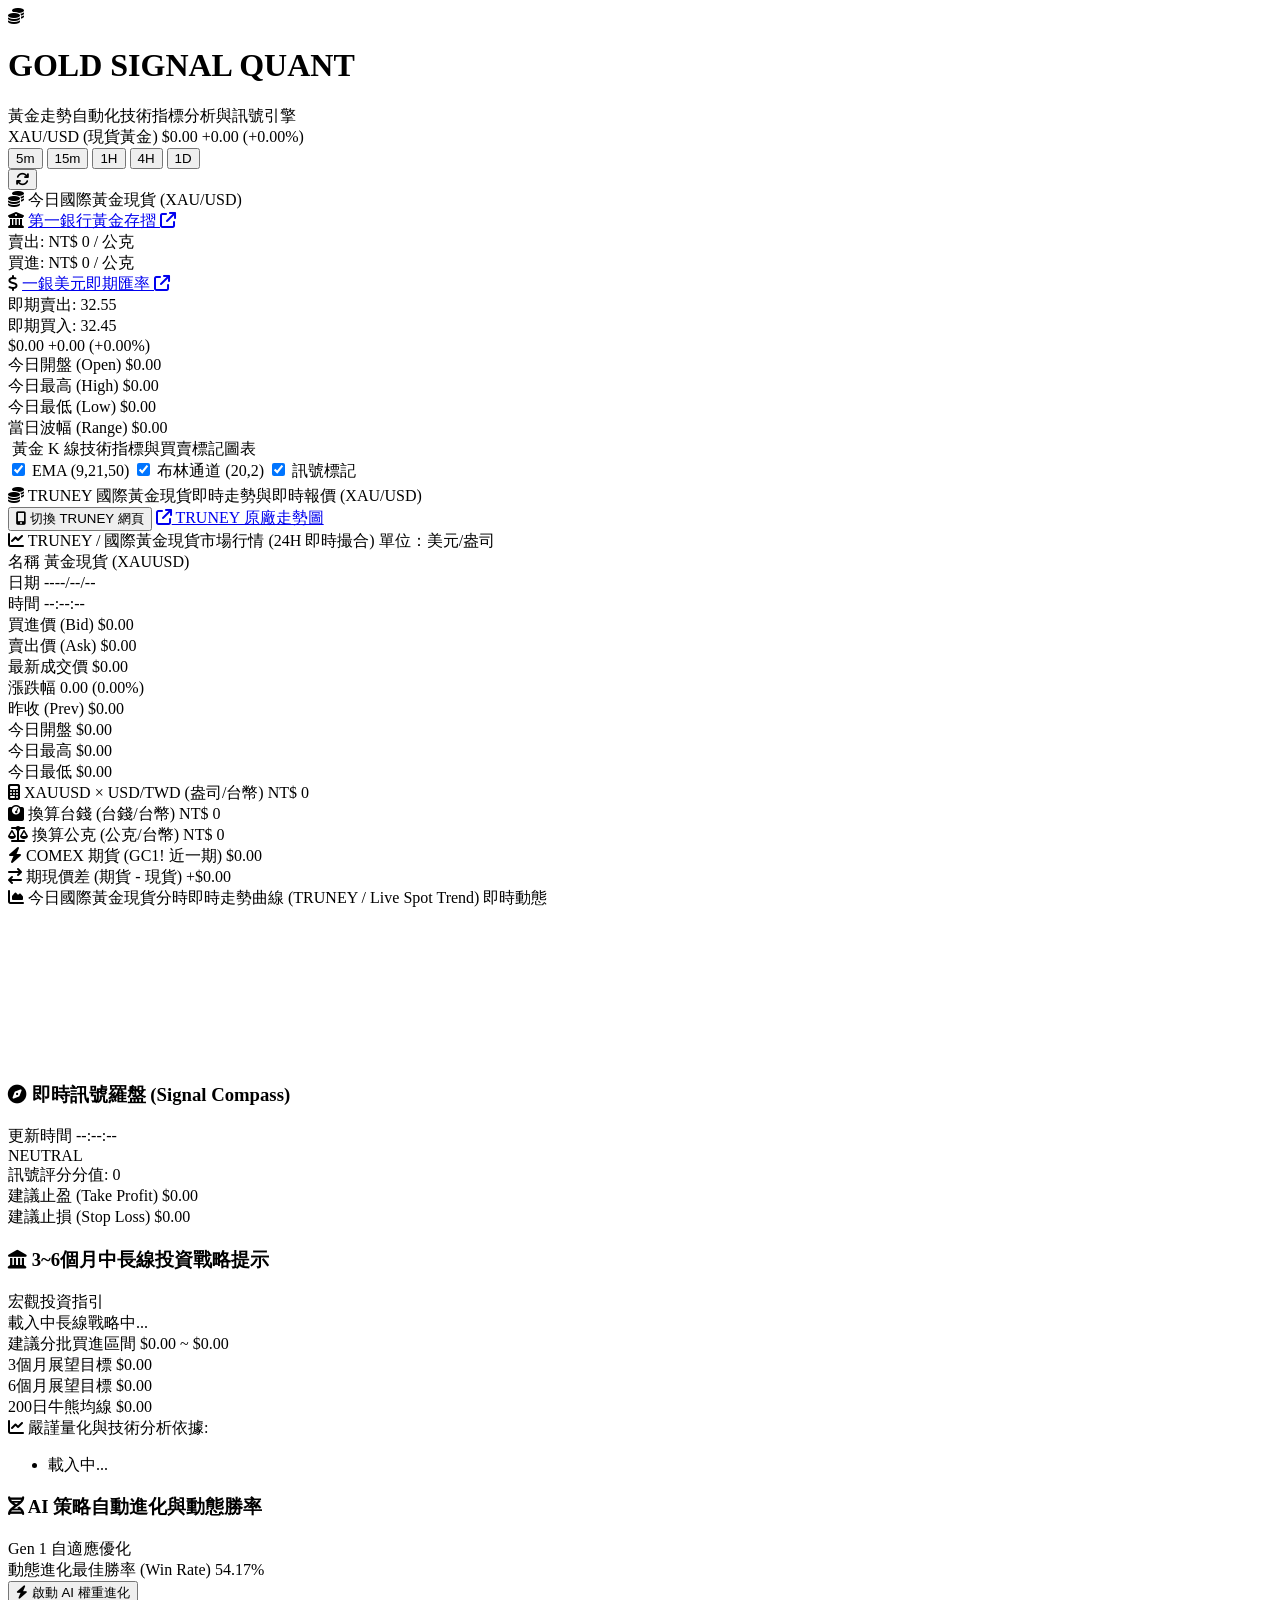
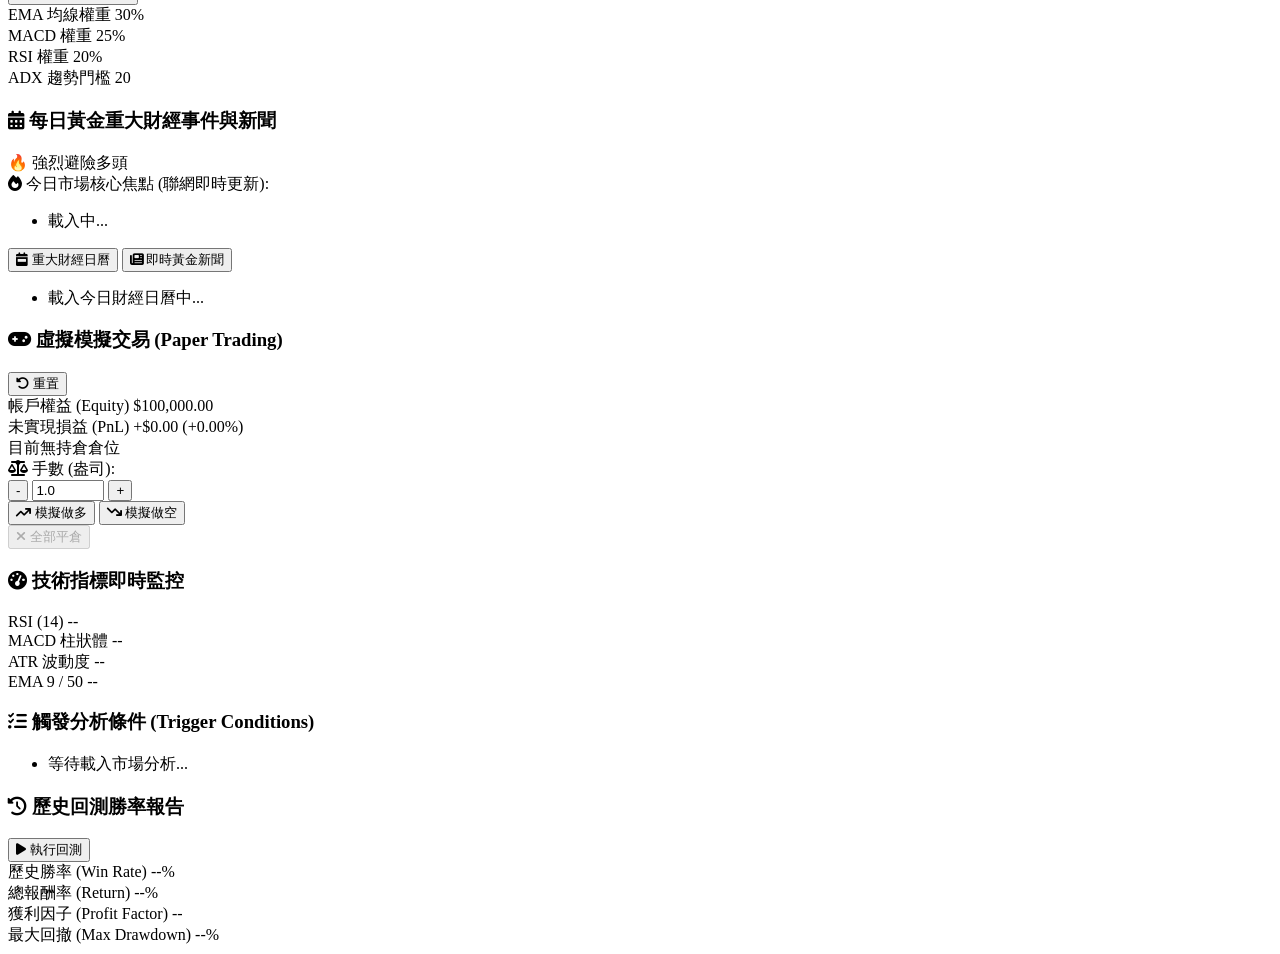
==== public/index.html @ 308b3c3d "fix: resolve event calendar and live gold news tab switching functionality" ====
<!DOCTYPE html>
<html lang="zh-TW">
<head>
    <meta charset="UTF-8">
    <meta name="viewport" content="width=device-width, initial-scale=1.0">
    <title>黃金自動化技術指標買賣訊號系統 | Gold Quantitative Trading Signal System</title>
    <link rel="icon" href="data:image/svg+xml,<svg xmlns=%22http://www.w3.org/2000/svg%22 viewBox=%220 0 100 100%22><text y=%22.9em%22 font-size=%2290%22>🪙</text></svg>">

    
    <!-- Google Fonts -->
    <link rel="preconnect" href="https://fonts.googleapis.com">
    <link rel="preconnect" href="https://fonts.gstatic.com" crossorigin>
    <link href="https://fonts.googleapis.com/css2?family=Inter:wght@300;400;500;600;700&family=Outfit:wght@400;600;700;800&display=swap" rel="stylesheet">
    
    <!-- FontAwesome Icons -->
    <link rel="stylesheet" href="https://cdnjs.cloudflare.com/ajax/libs/font-awesome/6.4.0/css/all.min.css">
    
    <!-- TradingView Lightweight Charts (Local) -->
    <script src="/static/js/lib/lightweight-charts.js"></script>


    <!-- PWA Mobile App Support -->
    <link rel="manifest" href="/manifest.json">
    <meta name="mobile-web-app-capable" content="yes">
    <meta name="apple-mobile-web-app-capable" content="yes">
    <meta name="apple-mobile-web-app-status-bar-style" content="black-translucent">
    <meta name="apple-mobile-web-app-title" content="黃金訊號">
    <link rel="apple-touch-icon" href="data:image/svg+xml,<svg xmlns=%22http://www.w3.org/2000/svg%22 viewBox=%220 0 100 100%22><text y=%22.9em%22 font-size=%2290%22>🪙</text></svg>">

    <!-- Custom CSS -->
    <link rel="stylesheet" href="/static/css/styles.css?v=8.1">

</head>
<body>
    <div class="app-container">
        <!-- Top Navigation Bar -->
        <header class="navbar">
            <div class="brand">
                <i class="fa-solid fa-coins gold-icon"></i>
                <div class="brand-text">
                    <h1>GOLD SIGNAL QUANT</h1>
                    <span class="subtext">黃金走勢自動化技術指標分析與訊號引擎</span>
                </div>
            </div>
            
            <div class="navbar-right">
                <div class="market-ticker">
                    <span class="ticker-label">XAU/USD (現貨黃金)</span>
                    <span id="tickerPrice" class="ticker-price">$0.00</span>
                    <span id="tickerChange" class="ticker-change neutral">+0.00 (+0.00%)</span>
                </div>
                
                <div class="timeframe-selector">
                    <button class="tf-btn" data-tf="5m">5m</button>
                    <button class="tf-btn" data-tf="15m">15m</button>
                    <button class="tf-btn active" data-tf="1h">1H</button>
                    <button class="tf-btn" data-tf="4h">4H</button>
                    <button class="tf-btn" data-tf="1d">1D</button>
                </div>

                <button id="refreshBtn" class="btn-refresh" title="手動更新數據">
                    <i class="fa-solid fa-arrows-rotate"></i>
                </button>
            </div>
        </header>

        <!-- Live Daily Gold Price Hero Banner -->
        <div class="today-gold-hero">
            <div class="hero-header-row">
                <div class="hero-price-label">
                    <i class="fa-solid fa-coins gold-icon"></i>
                    <span>今日國際黃金現貨 (XAU/USD)</span>
                </div>

                <!-- First Bank Gold Passbook Live Rates Panel (Top Aligned) -->
                <div class="firstbank-badges-group">
                    <div class="firstbank-gold-badge">
                        <div class="fb-badge-title">
                            <i class="fa-solid fa-building-columns fb-icon"></i>
                            <a href="https://mobile.firstbank.com.tw/c1/cheetah/zh/07/gold/rate?channel=X" target="_blank" class="fb-link">
                                第一銀行黃金存摺 <i class="fa-solid fa-arrow-up-right-from-square"></i>
                            </a>
                        </div>
                        <div class="fb-rates-rows">
                            <div class="fb-rate-row">
                                <span class="fb-lbl">賣出:</span>
                                <span id="fbGramSell" class="fb-val sell">NT$ 0 / 公克</span>
                            </div>
                            <div class="fb-rate-row">
                                <span class="fb-lbl">買進:</span>
                                <span id="fbGramBuy" class="fb-val buy">NT$ 0 / 公克</span>
                            </div>
                        </div>
                    </div>

                    <!-- First Bank USD Spot Exchange Rate Panel -->
                    <div class="firstbank-fx-badge">
                        <div class="fb-badge-title">
                            <i class="fa-solid fa-dollar-sign fb-icon"></i>
                            <a href="https://www.firstbank.com.tw/sites/fcb/touch/1565688252532" target="_blank" class="fb-link">
                                一銀美元即期匯率 <i class="fa-solid fa-arrow-up-right-from-square"></i>
                            </a>
                        </div>
                        <div class="fb-rates-rows inline">
                            <div class="fb-rate-row">
                                <span class="fb-lbl">即期賣出:</span>
                                <span id="fbUsdSell" class="fb-val sell">32.55</span>
                            </div>
                            <div class="fb-rate-row">
                                <span class="fb-lbl">即期買入:</span>
                                <span id="fbUsdBuy" class="fb-val buy">32.45</span>
                            </div>
                        </div>
                    </div>
                </div>

            </div>

            <div class="hero-main-row">
                <div class="hero-price-flex">
                    <span id="heroSpotPrice" class="hero-main-price">$0.00</span>
                    <span id="heroPriceChange" class="hero-change-badge neutral">+0.00 (+0.00%)</span>
                </div>

                <div class="hero-ohlc-grid">
                    <div class="ohlc-item">
                        <span class="o-lbl">今日開盤 (Open)</span>
                        <span id="heroOpen" class="o-val">$0.00</span>
                    </div>
                    <div class="ohlc-item">
                        <span class="o-lbl">今日最高 (High)</span>
                        <span id="heroHigh" class="o-val bullish">$0.00</span>
                    </div>
                    <div class="ohlc-item">
                        <span class="o-lbl">今日最低 (Low)</span>
                        <span id="heroLow" class="o-val bearish">$0.00</span>
                    </div>
                    <div class="ohlc-item">
                        <span class="o-lbl">當日波幅 (Range)</span>
                        <span id="heroRange" class="o-val">$0.00</span>
                    </div>
                </div>
            </div>
        </div>

        <!-- Main Dashboard Content -->
        <main class="dashboard-grid">


            
            <!-- Left Panel: Chart & Technical Overlay -->
            <section class="panel chart-panel">
                <div class="panel-header">
                    <div class="panel-title">
                        <i class="fa-solid fa-chart-candlestick"></i>
                        <span>黃金 K 線技術指標與買賣標記圖表</span>
                    </div>
                    <div class="chart-controls">
                        <label class="toggle-switch">
                            <input type="checkbox" id="toggleEMA" checked>
                            <span class="slider"></span>
                            <span class="toggle-label">EMA (9,21,50)</span>
                        </label>
                        <label class="toggle-switch">
                            <input type="checkbox" id="toggleBB" checked>
                            <span class="slider"></span>
                            <span class="toggle-label">布林通道 (20,2)</span>
                        </label>
                        <label class="toggle-switch">
                            <input type="checkbox" id="toggleSignals" checked>
                            <span class="slider"></span>
                            <span class="toggle-label">訊號標記</span>
                        </label>
                    </div>
                </div>

                <div class="chart-wrapper">
                    <div id="candleChartContainer" class="chart-box"></div>
                </div>

                <div class="panel-header fb-panel-header" style="margin-top: 4px;">
                    <div class="panel-title">
                        <i class="fa-solid fa-coins gold-icon"></i>
                        <span>TRUNEY 國際黃金現貨即時走勢與即時報價 (XAU/USD)</span>
                    </div>
                    <div class="fb-header-actions">
                        <button id="toggleQuoteViewBtn" class="btn-xs fb-mode-btn" title="切換原生面板與 TRUNEY 原廠走勢">
                            <i class="fa-solid fa-mobile-screen-button"></i> <span id="toggleQuoteModeText">切換 TRUNEY 網頁</span>
                        </button>
                        <a href="https://www.truney.com/gold-chart?srsltid=AfmBOorf8Jl0Wpitl7_KDcP1Bepb7b5haOWoD5l6rEjZ8KUhR2KsYxj0" target="_blank" rel="noopener noreferrer" class="fb-external-btn" title="在新視窗開啟 TRUNEY 原廠黃金即時走勢頁面">
                            <i class="fa-solid fa-arrow-up-right-from-square"></i> TRUNEY 原廠走勢圖
                        </a>
                    </div>
                </div>

                <!-- 1. Native Mobile-Responsive Market Quote Board (Matches TRUNEY & Live Spot) -->
                <div id="nativeQuoteBoard" class="native-quote-card">
                    <div class="nq-header">
                        <span class="nq-title"><i class="fa-solid fa-chart-line"></i> TRUNEY / 國際黃金現貨市場行情 (24H 即時撮合)</span>
                        <span class="nq-unit">單位：美元/盎司</span>
                    </div>
                    <div class="nq-grid">
                        <div class="nq-item">
                            <span class="nq-lbl">名稱</span>
                            <span class="nq-val bold">黃金現貨 (XAUUSD)</span>
                        </div>
                        <div class="nq-item">
                            <span class="nq-lbl">日期</span>
                            <span id="sqDate" class="nq-val">----/--/--</span>
                        </div>
                        <div class="nq-item">
                            <span class="nq-lbl">時間</span>
                            <span id="sqTime" class="nq-val">--:--:--</span>
                        </div>
                        <div class="nq-item">
                            <span class="nq-lbl">買進價 (Bid)</span>
                            <span id="sqBuy" class="nq-val bullish">$0.00</span>
                        </div>
                        <div class="nq-item">
                            <span class="nq-lbl">賣出價 (Ask)</span>
                            <span id="sqSell" class="nq-val bullish">$0.00</span>
                        </div>
                        <div class="nq-item">
                            <span class="nq-lbl">最新成交價</span>
                            <span id="sqLast" class="nq-val bullish">$0.00</span>
                        </div>
                        <div class="nq-item">
                            <span class="nq-lbl">漲跌幅</span>
                            <span id="sqChange" class="nq-val neutral">0.00 (0.00%)</span>
                        </div>
                        <div class="nq-item">
                            <span class="nq-lbl">昨收 (Prev)</span>
                            <span id="sqPrevClose" class="nq-val">$0.00</span>
                        </div>
                        <div class="nq-item">
                            <span class="nq-lbl">今日開盤</span>
                            <span id="sqOpen" class="nq-val">$0.00</span>
                        </div>
                        <div class="nq-item">
                            <span class="nq-lbl">今日最高</span>
                            <span id="sqHigh" class="nq-val bullish">$0.00</span>
                        </div>
                        <div class="nq-item">
                            <span class="nq-lbl">今日最低</span>
                            <span id="sqLow" class="nq-val bearish">$0.00</span>
                        </div>
                    </div>

                    <!-- Multi-Market / Currency Conversion Row (Matches TRUNEY Board) -->
                    <div class="truney-multi-grid">
                        <div class="tm-item">
                            <span class="tm-lbl"><i class="fa-solid fa-calculator"></i> XAUUSD × USD/TWD (盎司/台幣)</span>
                            <span id="sqTwdOz" class="tm-val gold">NT$ 0</span>
                        </div>
                        <div class="tm-item">
                            <span class="tm-lbl"><i class="fa-solid fa-weight-scale"></i> 換算台錢 (台錢/台幣)</span>
                            <span id="sqTwdChien" class="tm-val gold">NT$ 0</span>
                        </div>
                        <div class="tm-item">
                            <span class="tm-lbl"><i class="fa-solid fa-scale-balanced"></i> 換算公克 (公克/台幣)</span>
                            <span id="sqTwdGram" class="tm-val gold">NT$ 0</span>
                        </div>
                        <div class="tm-item">
                            <span class="tm-lbl"><i class="fa-solid fa-bolt"></i> COMEX 期貨 (GC1! 近一期)</span>
                            <span id="sqFutPrice" class="tm-val">$0.00</span>
                        </div>
                        <div class="tm-item">
                            <span class="tm-lbl"><i class="fa-solid fa-arrow-right-arrow-left"></i> 期現價差 (期貨 - 現貨)</span>
                            <span id="sqFutSpread" class="tm-val">+$0.00</span>
                        </div>
                    </div>

                    <!-- Native Intraday Gold Price Sparkline / Trend Line Curve Chart -->
                    <div class="nq-chart-box">
                        <div class="nq-chart-header">
                            <span><i class="fa-solid fa-chart-area"></i> 今日國際黃金現貨分時即時走勢曲線 (TRUNEY / Live Spot Trend)</span>
                            <span id="sqChartRange" class="nq-chart-tag">即時動態</span>
                        </div>
                        <div class="nq-canvas-wrapper">
                            <canvas id="spotTrendCanvas"></canvas>
                        </div>
                    </div>
                </div>

                <!-- 2. TRUNEY Embedded View Wrapper (Toggleable) -->
                <div id="iframeQuoteWrapper" class="firstbank-iframe-wrapper" style="display: none;">
                    <div class="truney-embed-fallback">
                        <div class="tef-header">
                            <i class="fa-solid fa-globe"></i>
                            <span>TRUNEY 貴金屬交易中心 - 黃金價格走勢與即時行情</span>
                        </div>
                        <p class="tef-desc">TRUNEY 官方即時報價已同步至上方即時看板。您亦可直接前往 TRUNEY 官方走勢圖瀏覽完整技術圖表：</p>
                        <a href="https://www.truney.com/gold-chart?srsltid=AfmBOorf8Jl0Wpitl7_KDcP1Bepb7b5haOWoD5l6rEjZ8KUhR2KsYxj0" target="_blank" rel="noopener noreferrer" class="btn btn-primary" style="display:inline-flex; align-items:center; gap:8px; margin-top:10px;">
                            <i class="fa-solid fa-arrow-up-right-from-square"></i> 開啟 TRUNEY 官方黃金走勢圖 (原廠頁面)
                        </a>
                    </div>
                </div>
            </section>

            <!-- Right Panel: Signal Compass & Live Analytics -->
            <aside class="panel side-panel">
                
                <!-- Main Signal Compass Card -->
                <div class="card signal-card">
                    <div class="card-header">
                        <h3><i class="fa-solid fa-compass"></i> 即時訊號羅盤 (Signal Compass)</h3>
                        <span id="signalTime" class="signal-timestamp">更新時間 --:--:--</span>
                    </div>
                    
                    <div class="signal-badge-container">
                        <div id="signalBadge" class="signal-badge neutral">NEUTRAL</div>
                        <div class="signal-score-meter">
                            <span class="score-label">訊號評分分值:</span>
                            <span id="signalScore" class="score-value">0</span>
                        </div>
                    </div>

                    <div class="tp-sl-box">
                        <div class="tp-item">
                            <span class="tp-label">建議止盈 (Take Profit)</span>
                            <span id="tpPrice" class="tp-value">$0.00</span>
                        </div>
                        <div class="sl-item">
                            <span class="sl-label">建議止損 (Stop Loss)</span>
                            <span id="slPrice" class="sl-value">$0.00</span>
                        </div>
                    </div>
                </div>

                <!-- 3~6 Month Long-Term Macro Investment Card -->
                <div class="card macro-card">
                    <div class="card-header">
                        <h3><i class="fa-solid fa-landmark"></i> 3~6個月中長線投資戰略提示</h3>
                        <span class="macro-badge-sm">宏觀投資指引</span>
                    </div>
                    
                    <div class="macro-rating-box">
                        <div id="macroRatingText" class="macro-rating-text">載入中長線戰略中...</div>
                    </div>

                    <div class="macro-details-grid">
                        <div class="m-det-item">
                            <span class="m-lbl">建議分批買進區間</span>
                            <span id="macroAccumulateZone" class="m-val-lg">$0.00 ~ $0.00</span>
                        </div>
                        <div class="m-det-item">
                            <span class="m-lbl">3個月展望目標</span>
                            <span id="macroTarget3M" class="m-val-lg gold">$0.00</span>
                        </div>
                        <div class="m-det-item">
                            <span class="m-lbl">6個月展望目標</span>
                            <span id="macroTarget6M" class="m-val-lg gold">$0.00</span>
                        </div>
                        <div class="m-det-item">
                            <span class="m-lbl">200日牛熊均線</span>
                            <span id="macroSMA200" class="m-val-lg">$0.00</span>
                        </div>
                    </div>

                    <!-- Macro Technical Proofs -->
                    <div id="macroProofsBox" class="macro-proofs-box">
                        <span class="m-proof-title"><i class="fa-solid fa-chart-line"></i> 嚴謹量化與技術分析依據:</span>
                        <ul id="macroProofsList" class="macro-proofs-list">
                            <li>載入中...</li>
                        </ul>
                    </div>
                </div>


                <!-- AI Strategy Self-Evolution Card -->
                <div class="card ai-evolution-card">
                    <div class="card-header">
                        <h3><i class="fa-solid fa-dna"></i> AI 策略自動進化與動態勝率</h3>
                        <span id="aiGenBadge" class="ai-badge-sm">Gen 1 自適應優化</span>
                    </div>

                    <div class="ai-winrate-hero">
                        <div class="ai-win-box">
                            <span class="a-lbl">動態進化最佳勝率 (Win Rate)</span>
                            <span id="aiEvolvedWinRate" class="a-val-hero">54.17%</span>
                        </div>
                        <button id="runOptimizeBtn" class="btn btn-ai-evolve">
                            <i class="fa-solid fa-bolt"></i> 啟動 AI 權重進化
                        </button>
                    </div>

                    <div class="ai-weights-grid">
                        <div class="a-w-item">
                            <span class="a-w-lbl">EMA 均線權重</span>
                            <span id="wEMA" class="a-w-val">30%</span>
                        </div>
                        <div class="a-w-item">
                            <span class="a-w-lbl">MACD 權重</span>
                            <span id="wMACD" class="a-w-val">25%</span>
                        </div>
                        <div class="a-w-item">
                            <span class="a-w-lbl">RSI 權重</span>
                            <span id="wRSI" class="a-w-val">20%</span>
                        </div>
                        <div class="a-w-item">
                            <span class="a-w-lbl">ADX 趨勢門檻</span>
                            <span id="wADX" class="a-w-val">20</span>
                        </div>
                    </div>
                </div>

                <!-- Daily Major Gold Events & News Card -->

                <div class="card events-card">
                    <div class="card-header">
                        <h3><i class="fa-solid fa-calendar-days"></i> 每日黃金重大財經事件與新聞</h3>
                        <span id="eventSentimentTag" class="event-badge-sm">🔥 強烈避險多頭</span>
                    </div>

                    <!-- Macro Drivers List -->
                    <div class="macro-drivers-box">
                        <div style="display:flex; justify-content:space-between; align-items:center; margin-bottom:2px;">
                            <span class="m-driver-title"><i class="fa-solid fa-fire"></i> 今日市場核心焦點 (聯網即時更新):</span>
                            <span id="eventUpdateDate" style="font-size:10px; color:var(--text-muted);"></span>
                        </div>
                        <ul id="driversList" class="drivers-list">
                            <li>載入中...</li>
                        </ul>
                    </div>

                    <!-- Event Category Tabs -->
                    <div class="event-tab-bar">
                        <button type="button" id="tabCalendarBtn" class="event-tab-btn active calendar" onclick="window.switchEventTab('calendar')"><i class="fa-solid fa-calendar-week"></i> 重大財經日曆</button>
                        <button type="button" id="tabNewsBtn" class="event-tab-btn news" onclick="window.switchEventTab('news')"><i class="fa-solid fa-newspaper"></i> 即時黃金新聞</button>
                    </div>

                    <!-- Daily Events Timeline Container -->
                    <div id="eventsTimelineContainer" class="events-timeline-container">
                        <ul id="eventsList" class="events-timeline-list">
                            <li>載入今日財經日曆中...</li>
                        </ul>
                    </div>

                    <!-- Live Breaking News Container -->
                    <div id="liveNewsContainer" class="events-timeline-container" style="display:none;">
                        <ul id="liveNewsList" class="events-timeline-list">
                            <li>載入最新黃金新聞中...</li>
                        </ul>
                    </div>
                </div>

                <!-- Paper Trading Sandbox Card -->
                <div class="card paper-trading-card">
                    <div class="card-header">
                        <h3><i class="fa-solid fa-gamepad"></i> 虛擬模擬交易 (Paper Trading)</h3>
                        <button id="paperResetBtn" class="btn-xs" title="重置帳戶資金"><i class="fa-solid fa-rotate-left"></i> 重置</button>
                    </div>
                    
                    <div class="paper-account-grid">
                        <div class="paper-metric">
                            <span class="p-lbl">帳戶權益 (Equity)</span>
                            <span id="paperEquity" class="p-val">$100,000.00</span>
                        </div>
                        <div class="paper-metric">
                            <span class="p-lbl">未實現損益 (PnL)</span>
                            <span id="paperPnL" class="p-val neutral">+$0.00 (+0.00%)</span>
                        </div>
                    </div>

                    <!-- Active Position Display Container -->
                    <div id="paperPositionBox" class="paper-pos-box empty">
                        <div id="paperPosStatus">目前無持倉倉位</div>
                    </div>

                    <!-- Trade Execution Actions Layout -->
                    <div class="paper-actions-container">
                        <div class="paper-amount-row">
                            <label for="paperAmountOz"><i class="fa-solid fa-scale-balanced"></i> 手數 (盎司):</label>
                            <div class="paper-amount-input-group">
                                <button type="button" class="btn-amount-step" id="paperAmountMinus">-</button>
                                <input type="number" id="paperAmountOz" value="1.0" step="0.5" min="0.1" max="100.0">
                                <button type="button" class="btn-amount-step" id="paperAmountPlus">+</button>
                            </div>
                        </div>

                        <div class="paper-trade-btn-row">
                            <button id="paperBuyBtn" class="btn-paper buy"><i class="fa-solid fa-arrow-trend-up"></i> 模擬做多</button>
                            <button id="paperSellBtn" class="btn-paper sell"><i class="fa-solid fa-arrow-trend-down"></i> 模擬做空</button>
                        </div>

                        <button id="paperCloseBtn" class="btn-paper close-all" disabled><i class="fa-solid fa-xmark"></i> 全部平倉</button>
                    </div>
                </div>


                <!-- Indicator Metrics Overview -->
                <div class="card metrics-card">
                    <h3><i class="fa-solid fa-gauge-high"></i> 技術指標即時監控</h3>
                    <div class="metrics-grid">
                        <div class="metric-box">
                            <span class="m-title">RSI (14)</span>
                            <span id="rsiValue" class="m-val">--</span>
                        </div>
                        <div class="metric-box">
                            <span class="m-title">MACD 柱狀體</span>
                            <span id="macdValue" class="m-val">--</span>
                        </div>
                        <div class="metric-box">
                            <span class="m-title">ATR 波動度</span>
                            <span id="atrValue" class="m-val">--</span>
                        </div>
                        <div class="metric-box">
                            <span class="m-title">EMA 9 / 50</span>
                            <span id="emaRatio" class="m-val">--</span>
                        </div>
                    </div>
                </div>

                <!-- Rule Hit Reasons -->
                <div class="card rules-card">
                    <h3><i class="fa-solid fa-list-check"></i> 觸發分析條件 (Trigger Conditions)</h3>
                    <ul id="reasonsList" class="reasons-list">
                        <li>等待載入市場分析...</li>
                    </ul>
                </div>
                
                <!-- Backtest Quick Summary -->
                <div class="card backtest-card">
                    <div class="card-header">
                        <h3><i class="fa-solid fa-clock-rotate-left"></i> 歷史回測勝率報告</h3>
                        <button id="runBacktestBtn" class="btn-sm"><i class="fa-solid fa-play"></i> 執行回測</button>
                    </div>
                    <div id="backtestResults" class="backtest-grid">
                        <div class="bt-metric">
                            <span class="bt-lbl">歷史勝率 (Win Rate)</span>
                            <span id="btWinRate" class="bt-val">--%</span>
                        </div>
                        <div class="bt-metric">
                            <span class="bt-lbl">總報酬率 (Return)</span>
                            <span id="btReturn" class="bt-val">--%</span>
                        </div>
                        <div class="bt-metric">
                            <span class="bt-lbl">獲利因子 (Profit Factor)</span>
                            <span id="btPF" class="bt-val">--</span>
                        </div>
                        <div class="bt-metric">
                            <span class="bt-lbl">最大回撤 (Max Drawdown)</span>
                            <span id="btMDD" class="bt-val">--%</span>
                        </div>
                    </div>
                </div>

            </aside>
        </main>
    </div>

    <!-- Custom App Logic -->
    <script src="/static/js/chart_manager.js?v=8.1"></script>
    <script src="/static/js/app.js?v=8.1"></script>
</body>
</html>
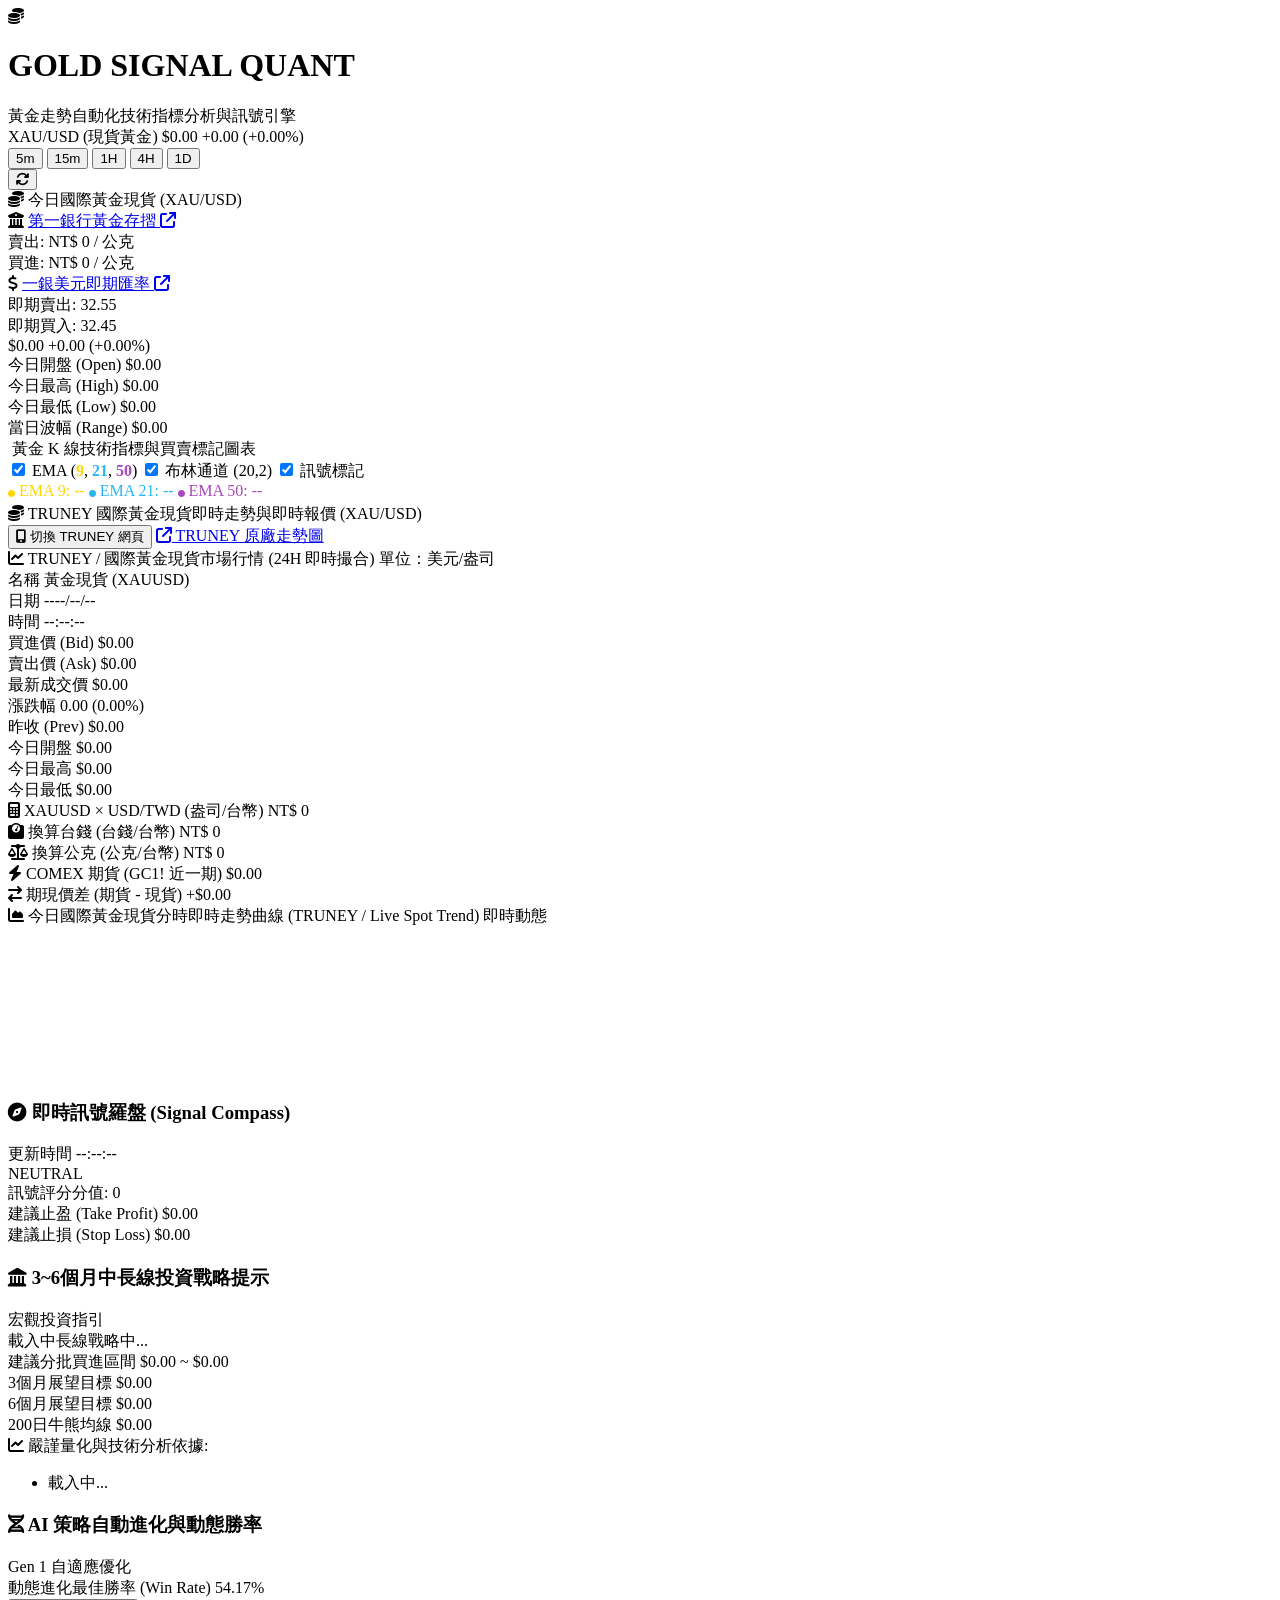
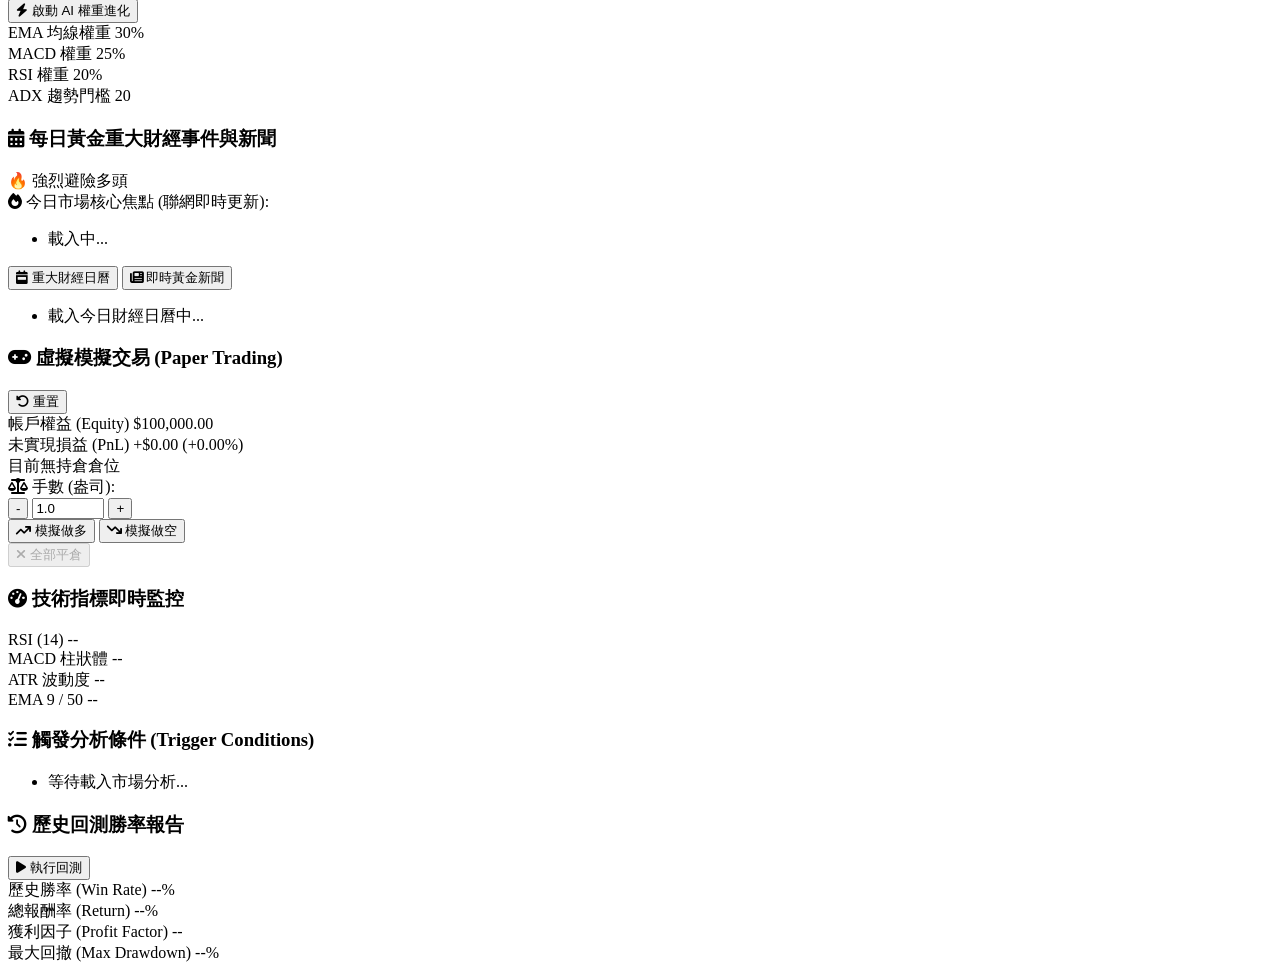
==== commit cce9355b: "fix(chart): remove blocking EMA tags, add floating legend and right offset for candlestick visibilit" ====
--- a/public/index.html
+++ b/public/index.html
@@ -159,7 +159,7 @@
                         <label class="toggle-switch">
                             <input type="checkbox" id="toggleEMA" checked>
                             <span class="slider"></span>
-                            <span class="toggle-label">EMA (9,21,50)</span>
+                            <span class="toggle-label">EMA (<span style="color:#FFD700; font-weight:700;">9</span>, <span style="color:#29B6F6; font-weight:700;">21</span>, <span style="color:#AB47BC; font-weight:700;">50</span>)</span>
                         </label>
                         <label class="toggle-switch">
                             <input type="checkbox" id="toggleBB" checked>
@@ -175,6 +175,11 @@
                 </div>
 
                 <div class="chart-wrapper">
+                    <div id="chartLegend" class="chart-legend">
+                        <span class="legend-item" style="color: #FFD700;"><i class="fa-solid fa-circle" style="font-size: 7px;"></i> EMA 9: <span id="legEMA9" class="legend-val">--</span></span>
+                        <span class="legend-item" style="color: #29B6F6;"><i class="fa-solid fa-circle" style="font-size: 7px;"></i> EMA 21: <span id="legEMA21" class="legend-val">--</span></span>
+                        <span class="legend-item" style="color: #AB47BC;"><i class="fa-solid fa-circle" style="font-size: 7px;"></i> EMA 50: <span id="legEMA50" class="legend-val">--</span></span>
+                    </div>
                     <div id="candleChartContainer" class="chart-box"></div>
                 </div>
 
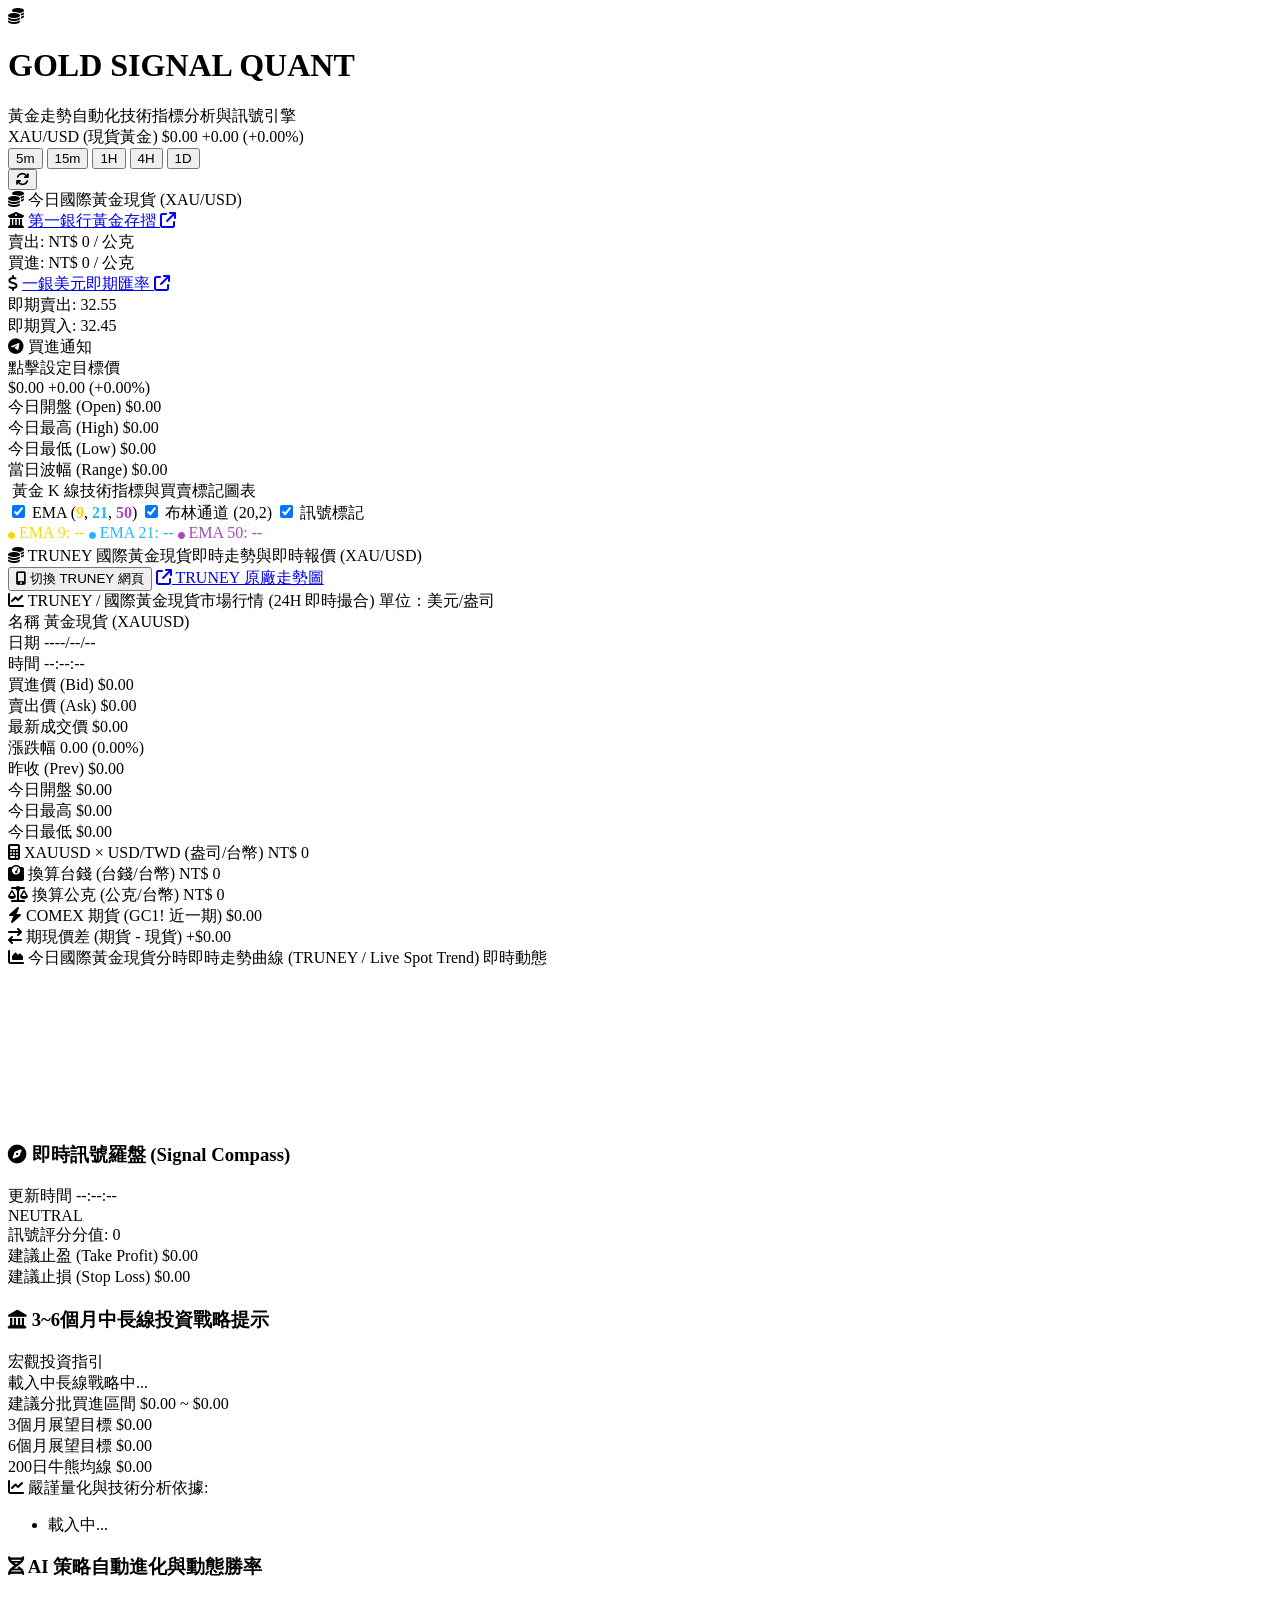
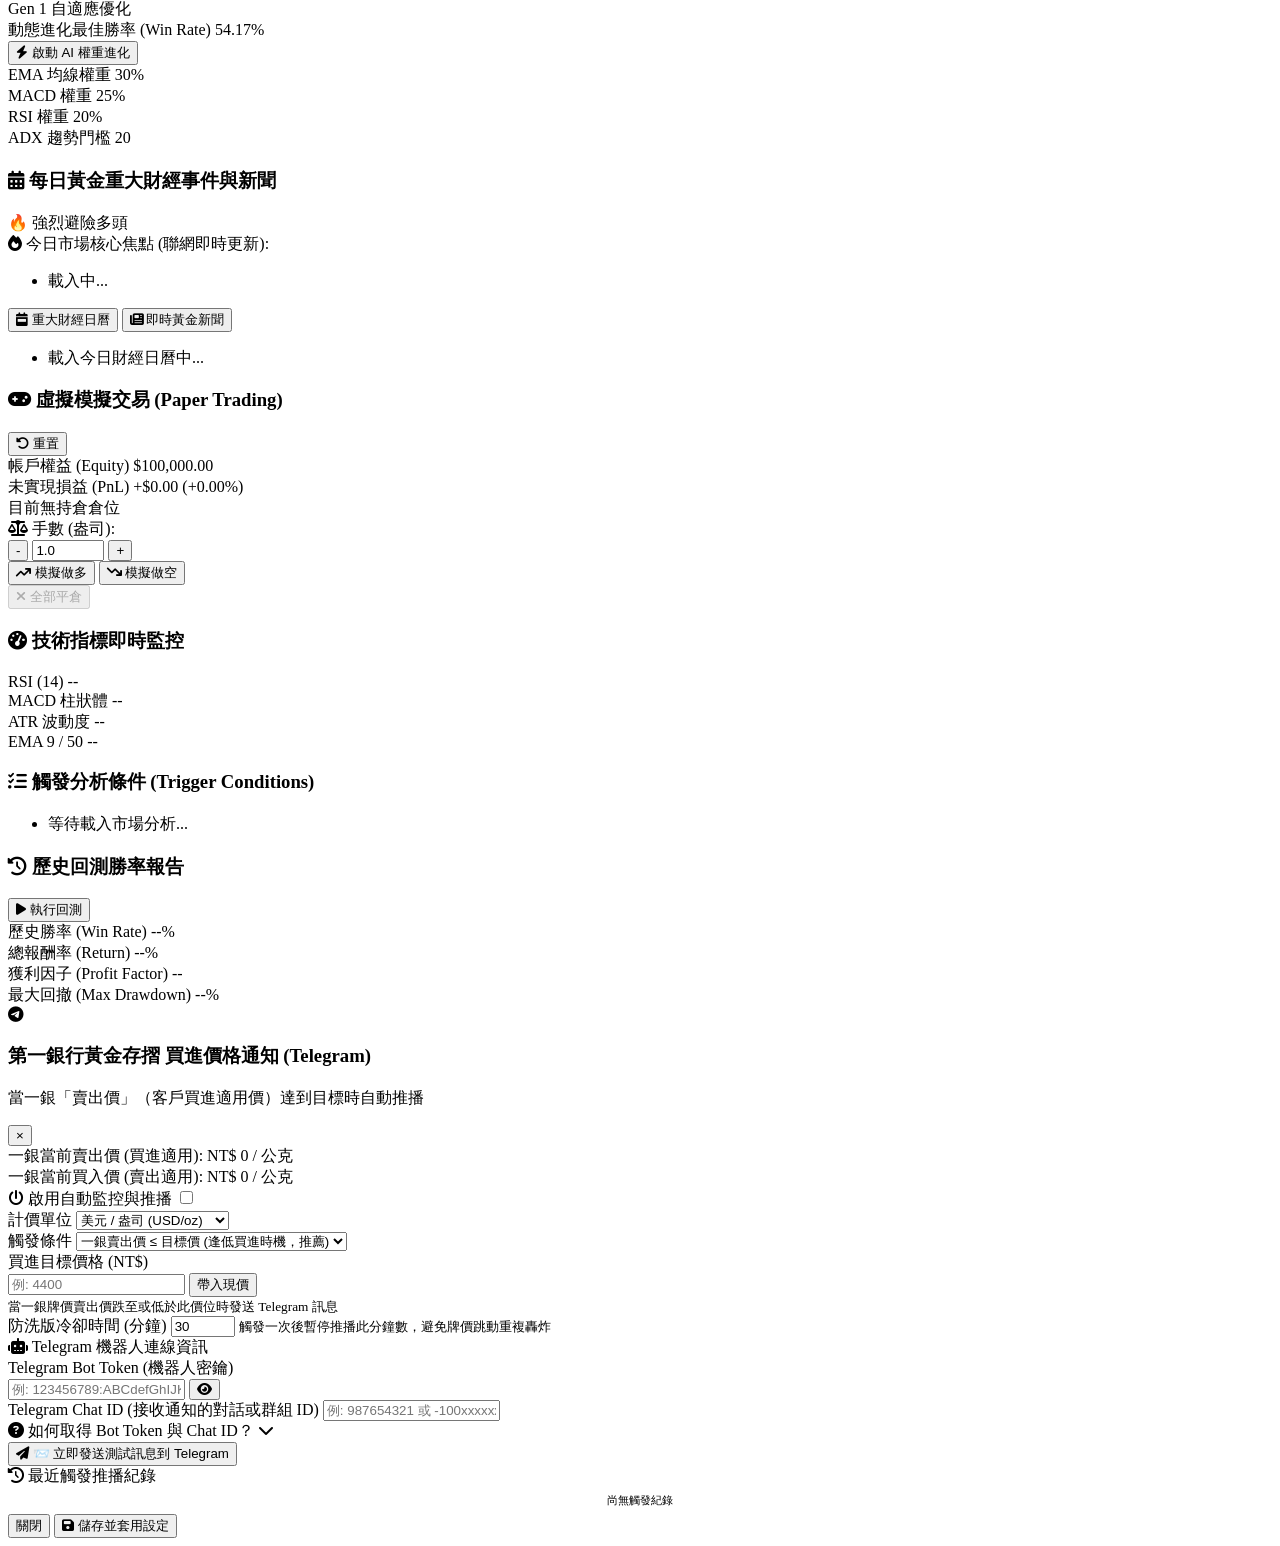
==== commit 776efb06: "feat: 新增第一銀行黃金存摺買進價格 Telegram 通知功能 (預設 4300 美元/盎司)" ====
--- a/public/index.html
+++ b/public/index.html
@@ -110,6 +110,18 @@
                                 <span class="fb-lbl">即期買入:</span>
                                 <span id="fbUsdBuy" class="fb-val buy">32.45</span>
                             </div>
+                        </div>
+                    </div>
+
+                    <!-- First Bank Telegram Buy Alert Button / Badge -->
+                    <div class="firstbank-alert-badge" id="btnOpenAlertModal" role="button" title="點擊設定 Telegram 買進價格通知">
+                        <div class="fb-badge-title">
+                            <i class="fa-brands fa-telegram fb-icon-tg"></i>
+                            <span class="fb-alert-title">買進通知</span>
+                            <span id="alertStatusDot" class="status-dot-pulse inactive"></span>
+                        </div>
+                        <div class="fb-rates-rows">
+                            <span id="alertSummaryText" class="fb-alert-sub">點擊設定目標價</span>
                         </div>
                     </div>
                 </div>
@@ -554,6 +566,145 @@
         </main>
     </div>
 
+    <!-- First Bank Gold Buy Price Telegram Alert Modal -->
+    <div id="firstbankAlertModal" class="gold-modal-overlay">
+        <div class="gold-modal-card">
+            <div class="modal-header">
+                <div class="modal-title-box">
+                    <i class="fa-brands fa-telegram text-tg"></i>
+                    <div>
+                        <h3>第一銀行黃金存摺 買進價格通知 (Telegram)</h3>
+                        <p class="modal-subtitle">當一銀「賣出價」（客戶買進適用價）達到目標時自動推播</p>
+                    </div>
+                </div>
+                <button class="modal-close-btn" id="btnCloseAlertModal" title="關閉">&times;</button>
+            </div>
+
+            <div class="modal-body">
+                <!-- Current Live Rate Reference -->
+                <div class="alert-live-rate-banner">
+                    <div class="rate-item">
+                        <span class="lbl">一銀當前賣出價 (買進適用):</span>
+                        <span id="modalCurrentSell" class="val highlight">NT$ 0 / 公克</span>
+                    </div>
+                    <div class="rate-item">
+                        <span class="lbl">一銀當前買入價 (賣出適用):</span>
+                        <span id="modalCurrentBuy" class="val">NT$ 0 / 公克</span>
+                    </div>
+                </div>
+
+                <!-- Alert Rules Section -->
+                <div class="alert-form-section">
+                    <div class="switch-row">
+                        <label class="section-title">
+                            <i class="fa-solid fa-power-off"></i> 啟用自動監控與推播
+                        </label>
+                        <label class="switch">
+                            <input type="checkbox" id="alertEnabled">
+                            <span class="slider"></span>
+                        </label>
+                    </div>
+
+                    <div class="form-grid">
+                        <div class="form-group">
+                            <label for="alertUnit">計價單位</label>
+                            <select id="alertUnit" class="form-control">
+                                <option value="usd_oz" selected>美元 / 盎司 (USD/oz)</option>
+                                <option value="gram">新臺幣 / 公克 (NT$/g)</option>
+                                <option value="chien">新臺幣 / 台錢 (NT$/錢)</option>
+                            </select>
+                        </div>
+
+                        <div class="form-group">
+                            <label for="alertComparison">觸發條件</label>
+                            <select id="alertComparison" class="form-control">
+                                <option value="lte">一銀賣出價 ≤ 目標價 (逢低買進時機，推薦)</option>
+                                <option value="gte">一銀賣出價 ≥ 目標價 (突破或追價)</option>
+                            </select>
+                        </div>
+
+                        <div class="form-group">
+                            <label for="alertTargetPrice">買進目標價格 (NT$)</label>
+                            <div class="input-with-action">
+                                <input type="number" id="alertTargetPrice" class="form-control" placeholder="例: 4400" step="1">
+                                <button type="button" class="btn-fast-fill" id="btnFillCurrent" title="帶入當前價格">帶入現價</button>
+                            </div>
+                            <small class="form-hint" id="targetPriceHint">當一銀牌價賣出價跌至或低於此價位時發送 Telegram 訊息</small>
+                        </div>
+
+                        <div class="form-group">
+                            <label for="alertCooldown">防洗版冷卻時間 (分鐘)</label>
+                            <input type="number" id="alertCooldown" class="form-control" value="30" min="5" max="1440">
+                            <small class="form-hint">觸發一次後暫停推播此分鐘數，避免牌價跳動重複轟炸</small>
+                        </div>
+                    </div>
+                </div>
+
+                <!-- Telegram Credentials Section -->
+                <div class="alert-form-section tg-section">
+                    <div class="section-title">
+                        <i class="fa-solid fa-robot"></i> Telegram 機器人連線資訊
+                    </div>
+
+                    <div class="form-group">
+                        <label for="alertBotToken">Telegram Bot Token (機器人密鑰)</label>
+                        <div class="input-with-action">
+                            <input type="password" id="alertBotToken" class="form-control" placeholder="例: 123456789:ABCdefGhIJKlmNoPQRsTUVwxyZ">
+                            <button type="button" class="btn-toggle-eye" id="btnToggleTokenEye">
+                                <i class="fa-solid fa-eye"></i>
+                            </button>
+                        </div>
+                    </div>
+
+                    <div class="form-group">
+                        <label for="alertChatId">Telegram Chat ID (接收通知的對話或群組 ID)</label>
+                        <input type="text" id="alertChatId" class="form-control" placeholder="例: 987654321 或 -100xxxxxxxxxx">
+                    </div>
+
+                    <!-- Telegram Setup Guide Toggle -->
+                    <div class="tg-guide-box">
+                        <div class="tg-guide-header" id="btnToggleGuide">
+                            <span><i class="fa-solid fa-circle-question"></i> 如何取得 Bot Token 與 Chat ID？</span>
+                            <i class="fa-solid fa-chevron-down" id="guideArrow"></i>
+                        </div>
+                        <div class="tg-guide-content" id="tgGuideContent" style="display: none;">
+                            <ol>
+                                <li>在 Telegram 搜尋 <b>@BotFather</b>，發送 <code>/newbot</code>，依照指示設定名稱與帳號，即可獲得 <code>HTTP API Token</code>。</li>
+                                <li>點擊 BotFather 給的連結，在 Telegram 搜尋您的機器人名稱並點擊 <b>Start</b> 開啟對話（務必先點 Start，機器人才有權限推播訊息給您！）。</li>
+                                <li>在 Telegram 搜尋 <b>@userinfobot</b>，發送任意訊息即可看到您的 <code>Id</code>，該數字即為您的 <b>Chat ID</b>。</li>
+                                <li>若要發送到群組，將機器人邀請加入群組並給予發言權限，Chat ID 填入該群組 ID（通常為負數）。</li>
+                            </ol>
+                        </div>
+                    </div>
+
+                    <div class="test-btn-box">
+                        <button type="button" class="btn-test-tg" id="btnTestTelegram">
+                            <i class="fa-solid fa-paper-plane"></i> 📨 立即發送測試訊息到 Telegram
+                        </button>
+                        <div id="testResultMsg" class="test-result-msg"></div>
+                    </div>
+                </div>
+
+                <!-- Trigger History -->
+                <div class="alert-form-section history-section">
+                    <div class="section-title">
+                        <i class="fa-solid fa-clock-rotate-left"></i> 最近觸發推播紀錄
+                    </div>
+                    <div id="alertHistoryList" class="alert-history-list">
+                        <div class="empty-hint" style="color: var(--text-dim); font-size: 11px; text-align: center; padding: 6px;">尚無觸發紀錄</div>
+                    </div>
+                </div>
+            </div>
+
+            <div class="modal-footer">
+                <button type="button" class="btn-secondary" id="btnCancelAlert">關閉</button>
+                <button type="button" class="btn-primary" id="btnSaveAlert">
+                    <i class="fa-solid fa-floppy-disk"></i> 儲存並套用設定
+                </button>
+            </div>
+        </div>
+    </div>
+
     <!-- Custom App Logic -->
     <script src="/static/js/chart_manager.js?v=8.1"></script>
     <script src="/static/js/app.js?v=8.1"></script>
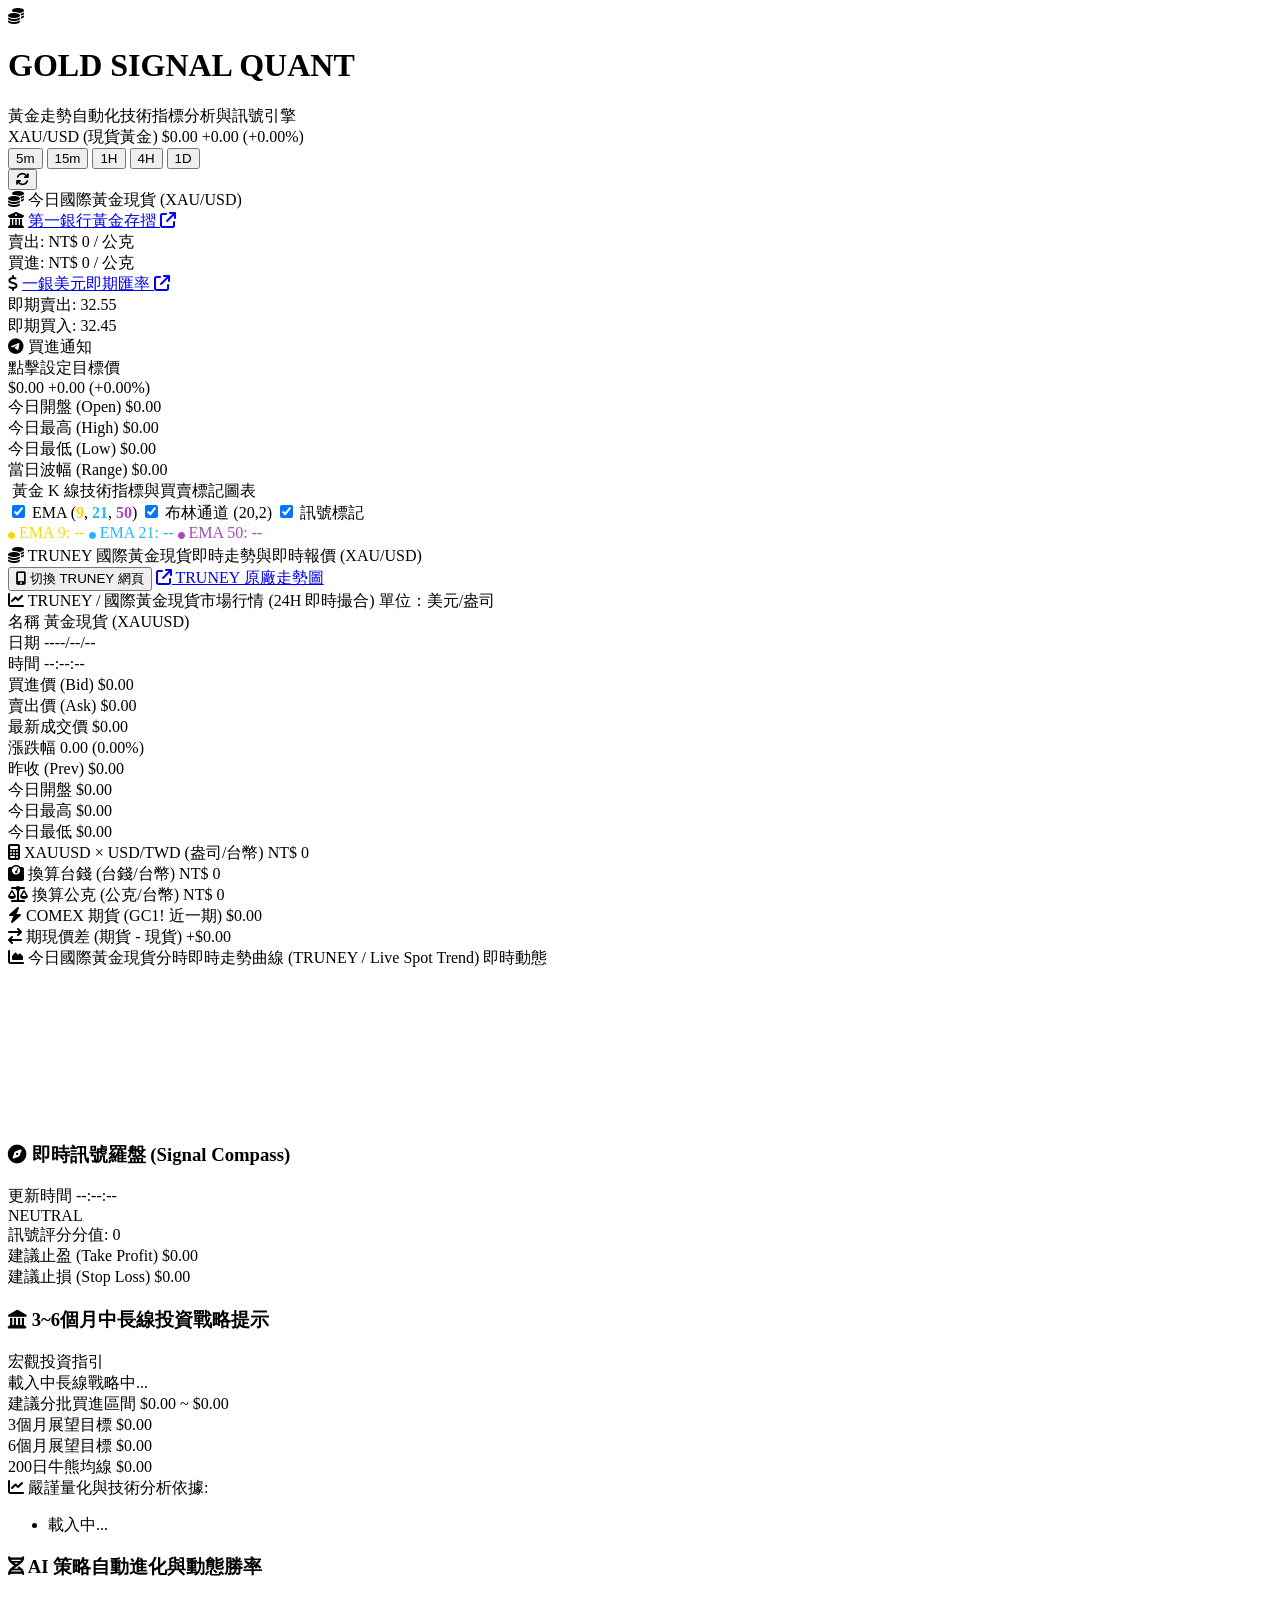
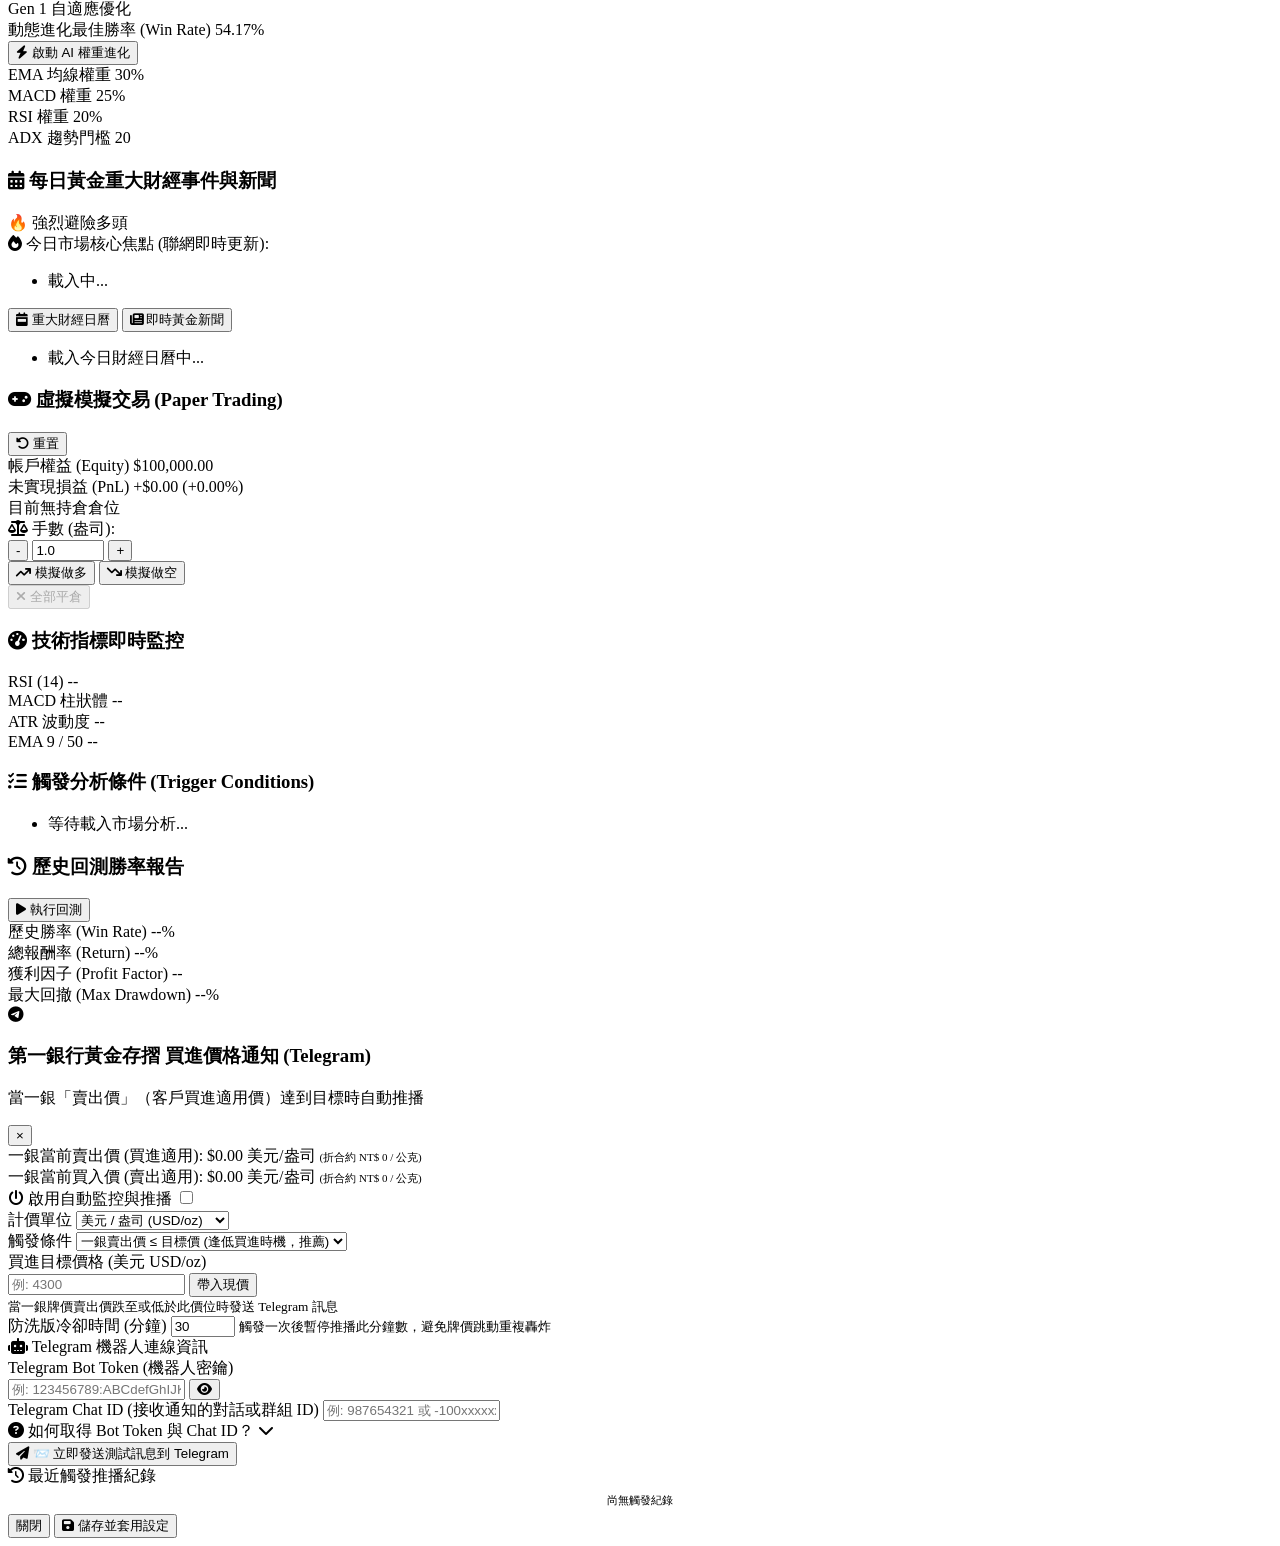
==== commit 6f50a34d: "feat: 一銀通知設定彈窗優化 - 依選取單位動態顯示一銀美元/台幣牌價" ====
--- a/public/index.html
+++ b/public/index.html
@@ -584,12 +584,14 @@
                 <!-- Current Live Rate Reference -->
                 <div class="alert-live-rate-banner">
                     <div class="rate-item">
-                        <span class="lbl">一銀當前賣出價 (買進適用):</span>
-                        <span id="modalCurrentSell" class="val highlight">NT$ 0 / 公克</span>
+                        <span class="lbl" id="modalLblSell">一銀當前賣出價 (買進適用):</span>
+                        <span id="modalCurrentSell" class="val highlight">$0.00 美元/盎司</span>
+                        <span id="modalSubSell" class="sub-rate" style="font-size: 11px; color: var(--text-muted);">(折合約 NT$ 0 / 公克)</span>
                     </div>
                     <div class="rate-item">
-                        <span class="lbl">一銀當前買入價 (賣出適用):</span>
-                        <span id="modalCurrentBuy" class="val">NT$ 0 / 公克</span>
+                        <span class="lbl" id="modalLblBuy">一銀當前買入價 (賣出適用):</span>
+                        <span id="modalCurrentBuy" class="val">$0.00 美元/盎司</span>
+                        <span id="modalSubBuy" class="sub-rate" style="font-size: 11px; color: var(--text-muted);">(折合約 NT$ 0 / 公克)</span>
                     </div>
                 </div>
 
@@ -624,9 +626,9 @@
                         </div>
 
                         <div class="form-group">
-                            <label for="alertTargetPrice">買進目標價格 (NT$)</label>
+                            <label for="alertTargetPrice" id="lblTargetPrice">買進目標價格 (美元 USD/oz)</label>
                             <div class="input-with-action">
-                                <input type="number" id="alertTargetPrice" class="form-control" placeholder="例: 4400" step="1">
+                                <input type="number" id="alertTargetPrice" class="form-control" placeholder="例: 4300" step="any">
                                 <button type="button" class="btn-fast-fill" id="btnFillCurrent" title="帶入當前價格">帶入現價</button>
                             </div>
                             <small class="form-hint" id="targetPriceHint">當一銀牌價賣出價跌至或低於此價位時發送 Telegram 訊息</small>
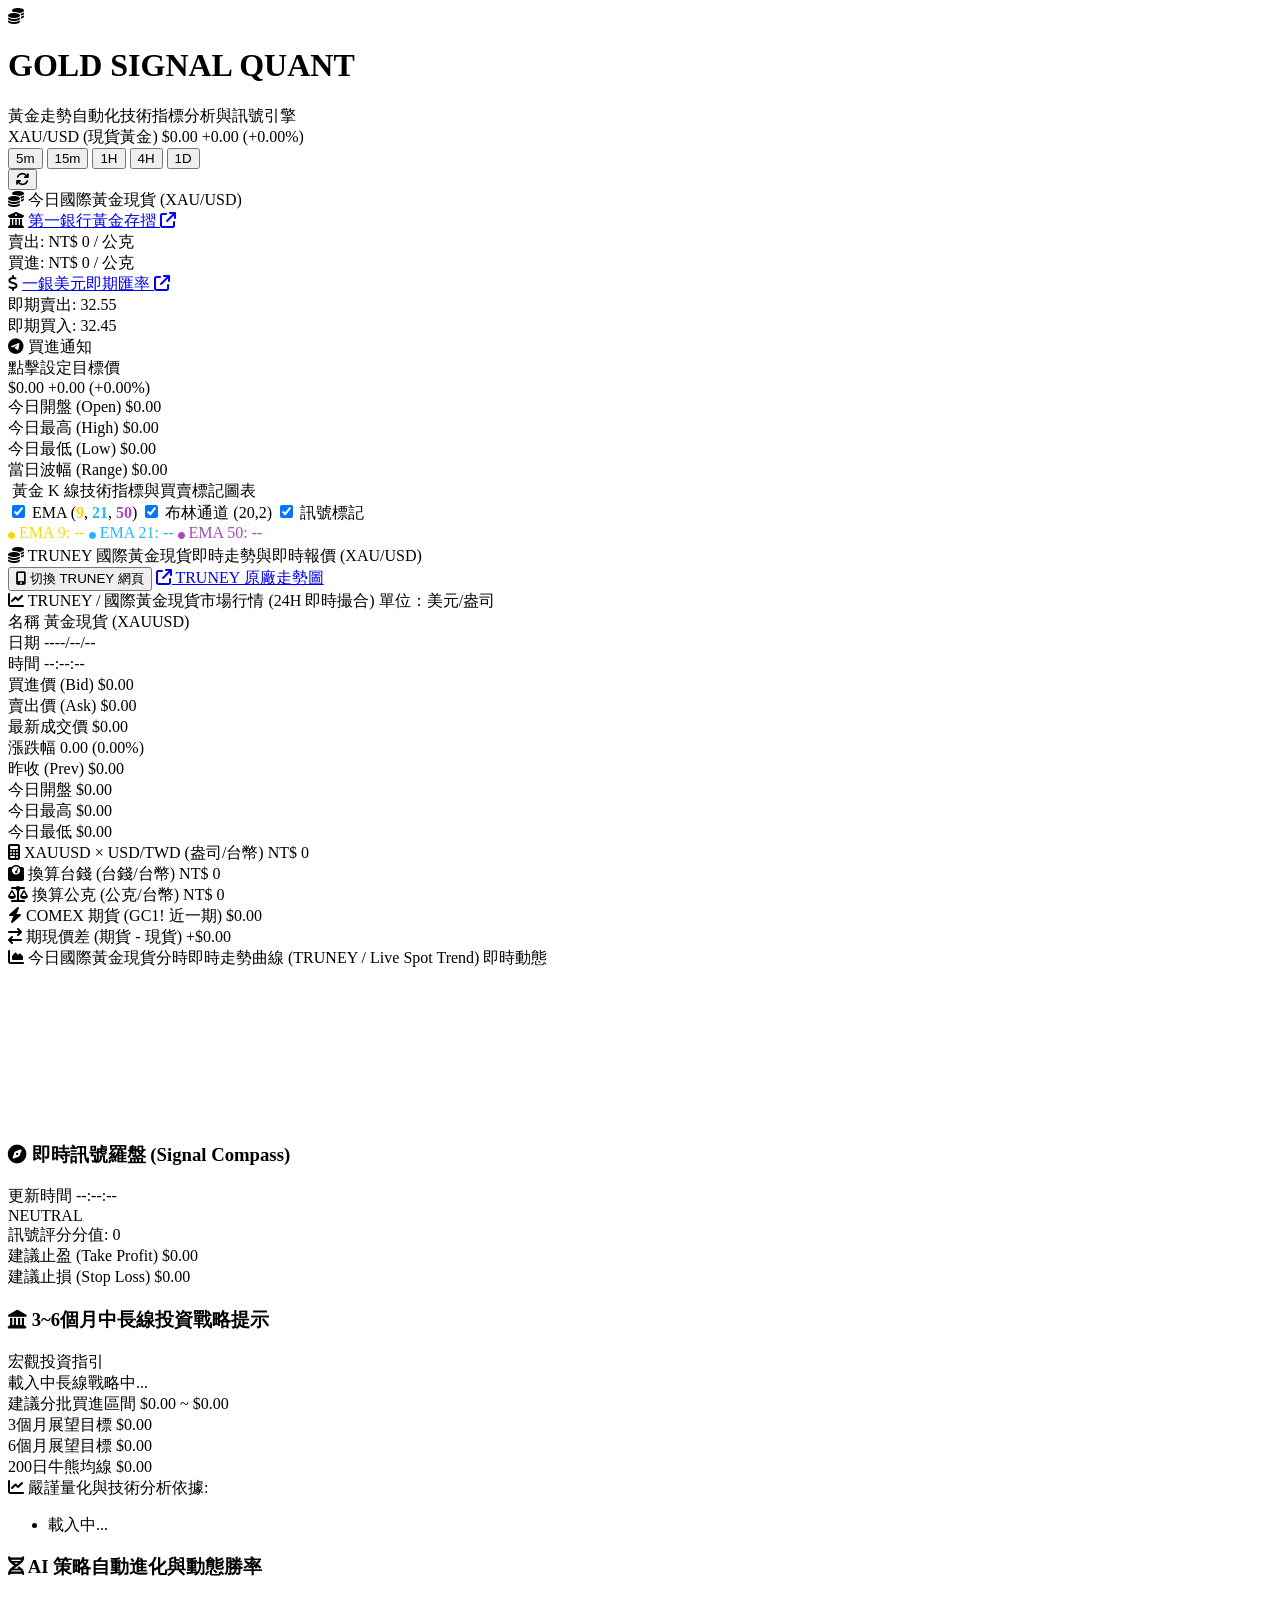
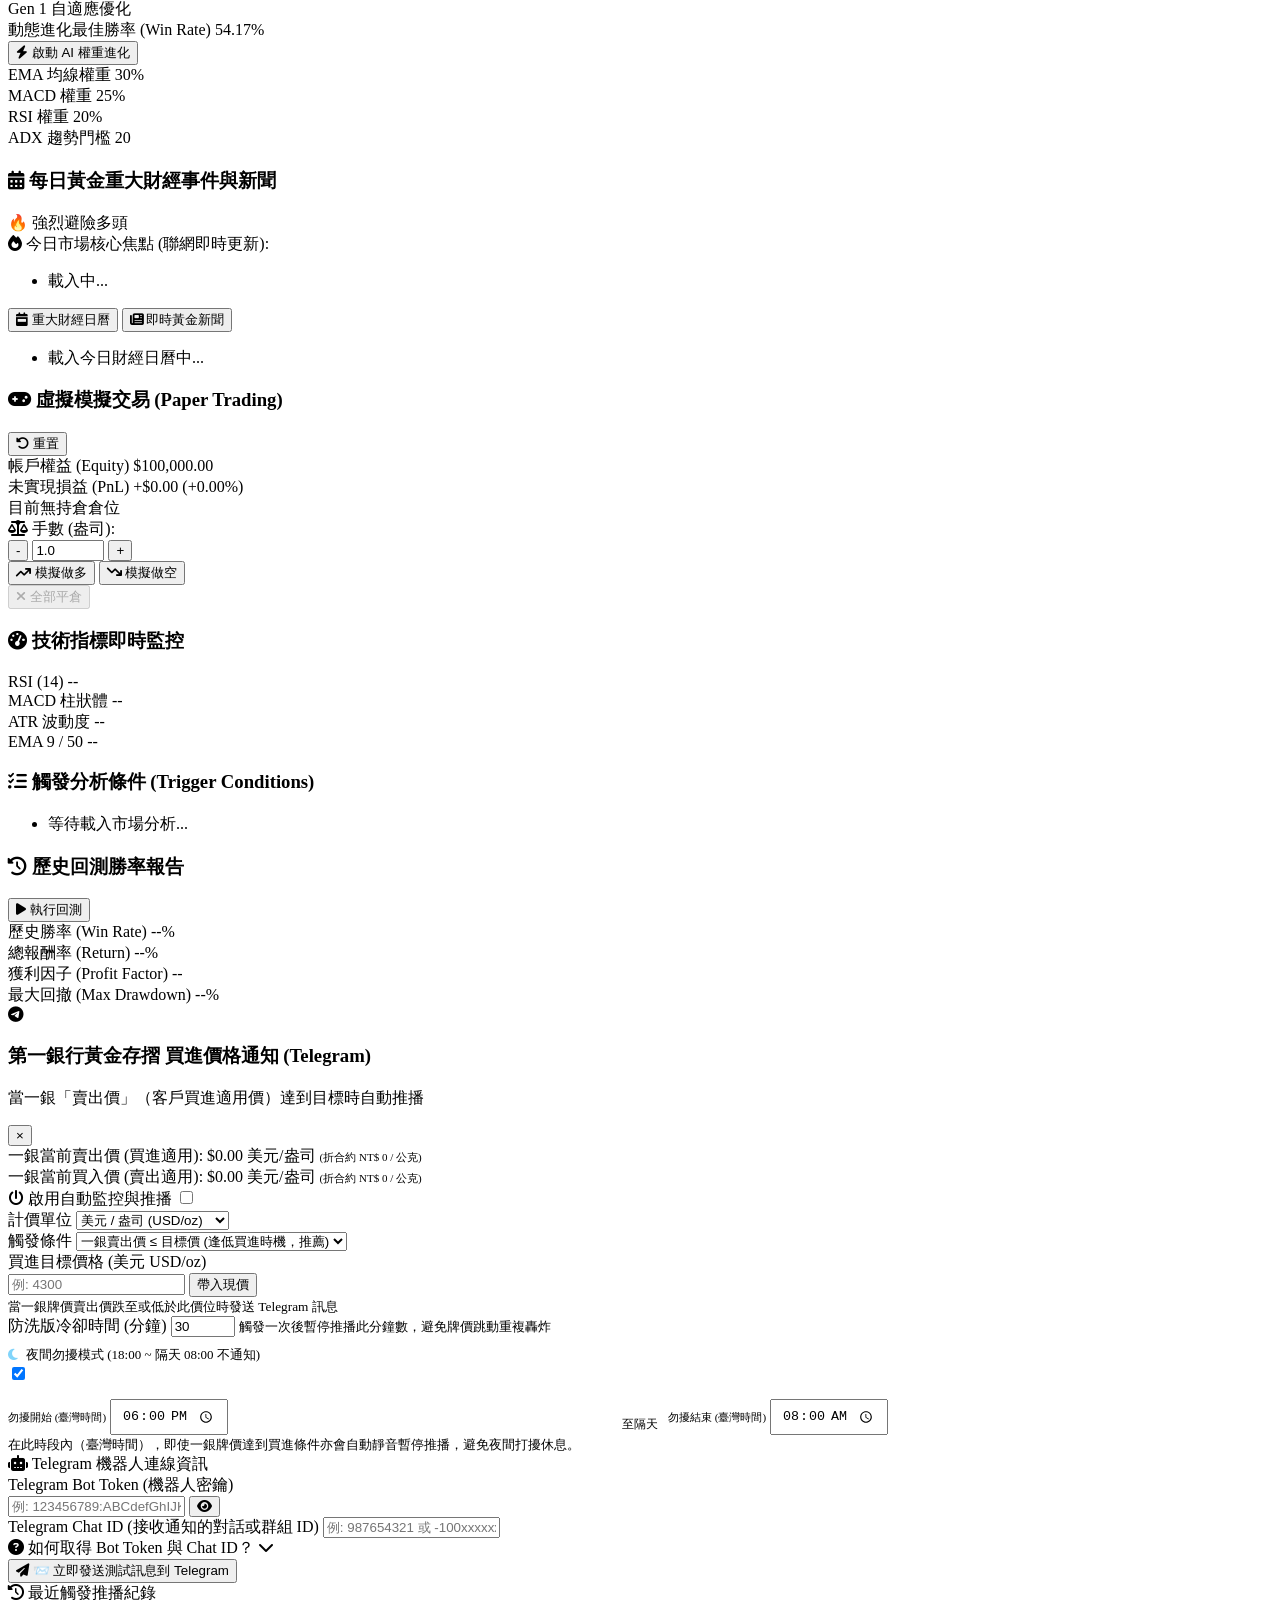
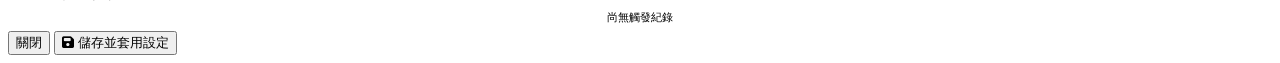
==== commit 17f5d8b2: "feat(alert): add quiet hours restriction (18:00 to 08:00 next day) to suppress Telegram notification" ====
--- a/public/index.html
+++ b/public/index.html
@@ -639,6 +639,30 @@
                             <input type="number" id="alertCooldown" class="form-control" value="30" min="5" max="1440">
                             <small class="form-hint">觸發一次後暫停推播此分鐘數，避免牌價跳動重複轟炸</small>
                         </div>
+
+                        <div class="form-group" style="grid-column: 1 / -1;">
+                            <div class="switch-row" style="padding: 8px 0 6px 0; border-top: 1px solid rgba(255,255,255,0.08); border-bottom: 1px dashed rgba(255,255,255,0.08);">
+                                <label class="section-title" style="font-size: 13px; margin: 0; display: flex; align-items: center; gap: 8px;">
+                                    <i class="fa-solid fa-moon" style="color: #81D4FA;"></i> 夜間勿擾模式 (18:00 ~ 隔天 08:00 不通知)
+                                </label>
+                                <label class="switch">
+                                    <input type="checkbox" id="alertQuietHoursEnabled" checked>
+                                    <span class="slider"></span>
+                                </label>
+                            </div>
+                            <div id="quietHoursTimeInputs" style="display: flex; align-items: center; gap: 10px; margin-top: 8px;">
+                                <div style="flex: 1;">
+                                    <label for="alertQuietStart" style="font-size: 11px; color: var(--text-muted);">勿擾開始 (臺灣時間)</label>
+                                    <input type="time" id="alertQuietStart" class="form-control" value="18:00" style="padding: 6px 10px;">
+                                </div>
+                                <span style="margin-top: 16px; color: var(--text-muted); font-size: 12px;">至隔天</span>
+                                <div style="flex: 1;">
+                                    <label for="alertQuietEnd" style="font-size: 11px; color: var(--text-muted);">勿擾結束 (臺灣時間)</label>
+                                    <input type="time" id="alertQuietEnd" class="form-control" value="08:00" style="padding: 6px 10px;">
+                                </div>
+                            </div>
+                            <small class="form-hint">在此時段內（臺灣時間），即使一銀牌價達到買進條件亦會自動靜音暫停推播，避免夜間打擾休息。</small>
+                        </div>
                     </div>
                 </div>
 
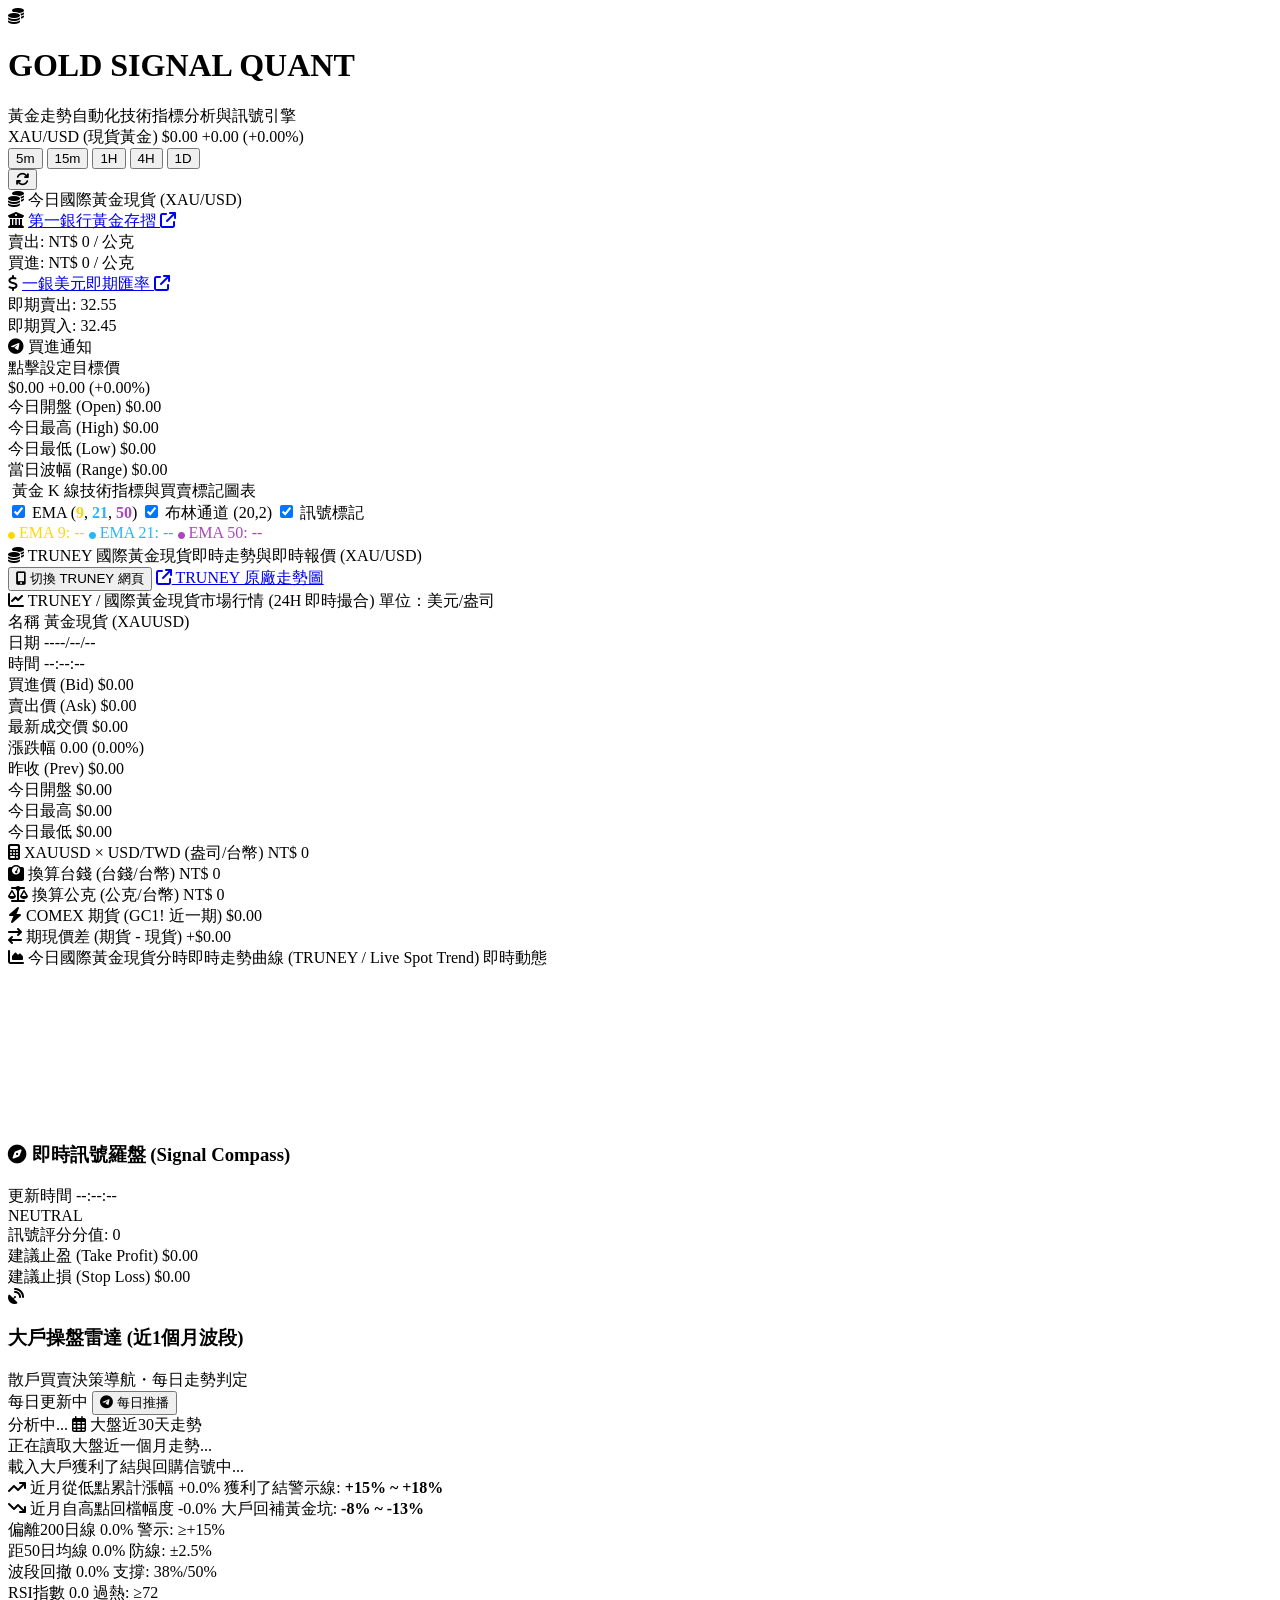
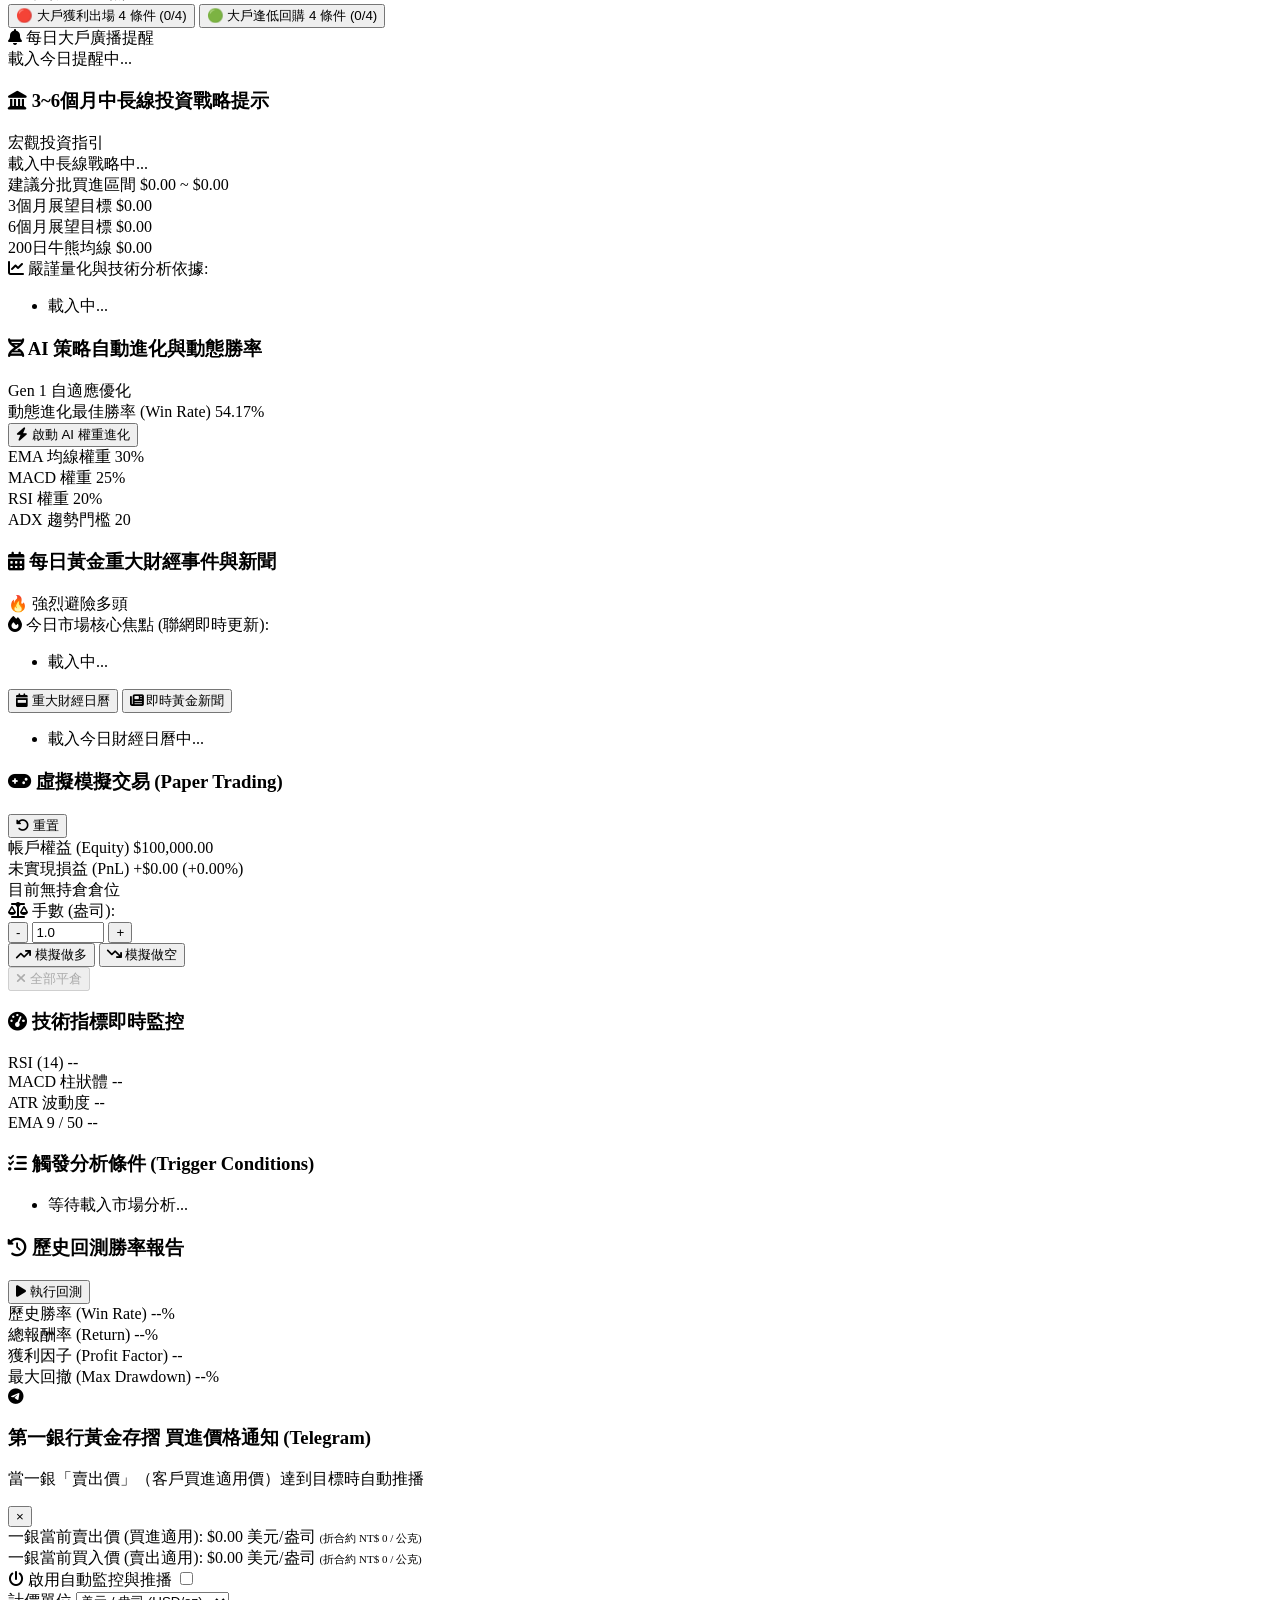
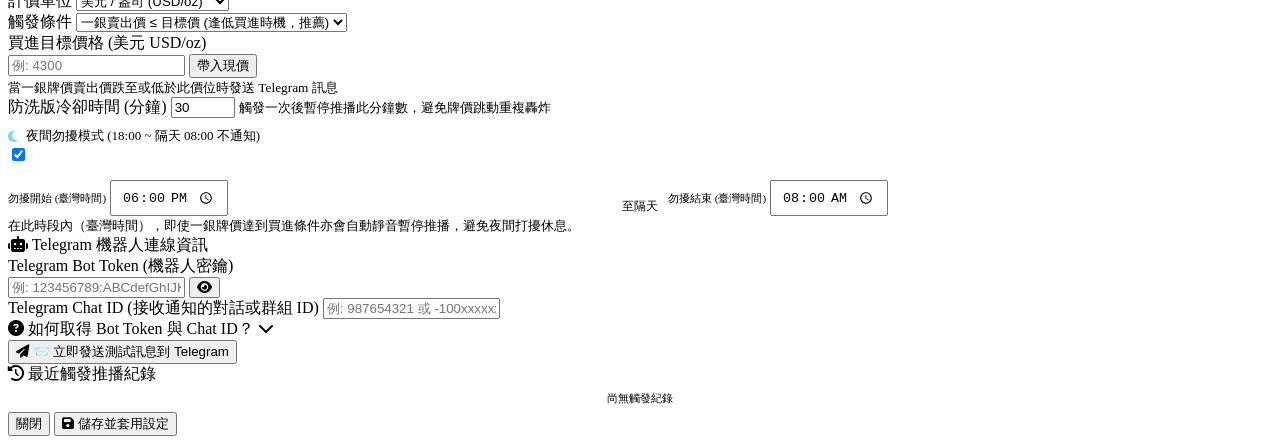
==== commit 6f3510f9: "feat: 新增大戶波段操盤雷達與每日廣播提醒系統 (近1個月走勢判定大戶獲利出場與逢低回補)" ====
--- a/public/index.html
+++ b/public/index.html
@@ -344,6 +344,114 @@
                     </div>
                 </div>
 
+                <!-- Institutional Whale Wave & Decision Radar Card (大戶獲利了結 / 逢低回購波段雷達) -->
+                <div class="card whale-card" id="whaleRadarCard">
+                    <div class="card-header">
+                        <div class="card-title-flex">
+                            <i class="fa-solid fa-satellite-dish whale-radar-icon"></i>
+                            <div>
+                                <h3 class="whale-title">大戶操盤雷達 (近1個月波段)</h3>
+                                <span class="whale-sub-title">散戶買賣決策導航・每日走勢判定</span>
+                            </div>
+                        </div>
+                        <div class="whale-header-badges">
+                            <span id="whaleDateBadge" class="whale-badge-date">每日更新中</span>
+                            <button id="btnSendWhaleTelegram" class="btn-xs btn-tg-mini" title="將今日大戶雷達分析立即推播至 Telegram">
+                                <i class="fa-brands fa-telegram"></i> 每日推播
+                            </button>
+                        </div>
+                    </div>
+
+                    <!-- 1. Super Clear Decision Box (大白話1秒看懂買或賣) -->
+                    <div id="whaleDecisionBox" class="whale-decision-box neutral">
+                        <div class="whale-decision-top">
+                            <span class="whale-signal-tag" id="whaleSignalTag">分析中...</span>
+                            <span class="whale-period-tag"><i class="fa-regular fa-calendar-days"></i> 大盤近30天走勢</span>
+                        </div>
+                        <div id="whaleHeadlineText" class="whale-headline">正在讀取大盤近一個月走勢...</div>
+                        <div id="whaleAdviceText" class="whale-advice-body">載入大戶獲利了結與回購信號中...</div>
+                    </div>
+
+                    <!-- 2. One-Month Wave Progress & Meters (近一個月波段數據量化) -->
+                    <div class="whale-metrics-grid">
+                        <div class="wm-card">
+                            <span class="wm-lbl"><i class="fa-solid fa-arrow-trend-up"></i> 近月從低點累計漲幅</span>
+                            <span id="wmGainLow" class="wm-val bullish">+0.0%</span>
+                            <span class="wm-hint">獲利了結警示線: <b>+15% ~ +18%</b></span>
+                            <div class="wm-bar-track">
+                                <div id="wmGainBar" class="wm-bar-fill red" style="width: 0%;"></div>
+                            </div>
+                        </div>
+                        <div class="wm-card">
+                            <span class="wm-lbl"><i class="fa-solid fa-arrow-trend-down"></i> 近月自高點回檔幅度</span>
+                            <span id="wmDropHigh" class="wm-val bearish">-0.0%</span>
+                            <span class="wm-hint">大戶回補黃金坑: <b>-8% ~ -13%</b></span>
+                            <div class="wm-bar-track">
+                                <div id="wmDropBar" class="wm-bar-fill green" style="width: 0%;"></div>
+                            </div>
+                        </div>
+                    </div>
+
+                    <!-- 3. Key Indicator Anchors (乖離率、均線與回撤) -->
+                    <div class="whale-anchors-row">
+                        <div class="wa-item">
+                            <span class="wa-lbl">偏離200日線</span>
+                            <span id="waBias200" class="wa-val">0.0%</span>
+                            <span class="wa-sub">警示: ≥+15%</span>
+                        </div>
+                        <div class="wa-item">
+                            <span class="wa-lbl">距50日均線</span>
+                            <span id="waDist50" class="wa-val">0.0%</span>
+                            <span class="wa-sub">防線: ±2.5%</span>
+                        </div>
+                        <div class="wa-item">
+                            <span class="wa-lbl">波段回撤</span>
+                            <span id="waFibRet" class="wa-val">0.0%</span>
+                            <span class="wa-sub">支撐: 38%/50%</span>
+                        </div>
+                        <div class="wa-item">
+                            <span class="wa-lbl">RSI指數</span>
+                            <span id="waRsi" class="wa-val">0.0</span>
+                            <span class="wa-sub">過熱: ≥72</span>
+                        </div>
+                    </div>
+
+                    <!-- 4. Interactive Criteria Checklists (大戶出場 4 條件 vs 大戶回購 4 條件) -->
+                    <div class="whale-tabs-wrap">
+                        <div class="whale-tabs-nav">
+                            <button id="tabBtnSell" class="w-tab-btn active" type="button">
+                                🔴 大戶獲利出場 4 條件 (<span id="sellScoreBadge">0/4</span>)
+                            </button>
+                            <button id="tabBtnBuy" class="w-tab-btn" type="button">
+                                🟢 大戶逢低回購 4 條件 (<span id="buyScoreBadge">0/4</span>)
+                            </button>
+                        </div>
+
+                        <!-- Sell Criteria Content -->
+                        <div id="sellCriteriaTab" class="w-tab-content active">
+                            <div class="w-checklist" id="sellChecklistContainer">
+                                <!-- Populated dynamically -->
+                            </div>
+                        </div>
+
+                        <!-- Buy Criteria Content -->
+                        <div id="buyCriteriaTab" class="w-tab-content">
+                            <div class="w-checklist" id="buyChecklistContainer">
+                                <!-- Populated dynamically -->
+                            </div>
+                        </div>
+                    </div>
+
+                    <!-- 5. Daily Push Alert Toast / Banner -->
+                    <div class="whale-daily-toast">
+                        <div class="w-toast-header">
+                            <i class="fa-solid fa-bell gold-icon"></i>
+                            <span>每日大戶廣播提醒</span>
+                        </div>
+                        <div id="whaleToastText" class="w-toast-text">載入今日提醒中...</div>
+                    </div>
+                </div>
+
                 <!-- 3~6 Month Long-Term Macro Investment Card -->
                 <div class="card macro-card">
                     <div class="card-header">
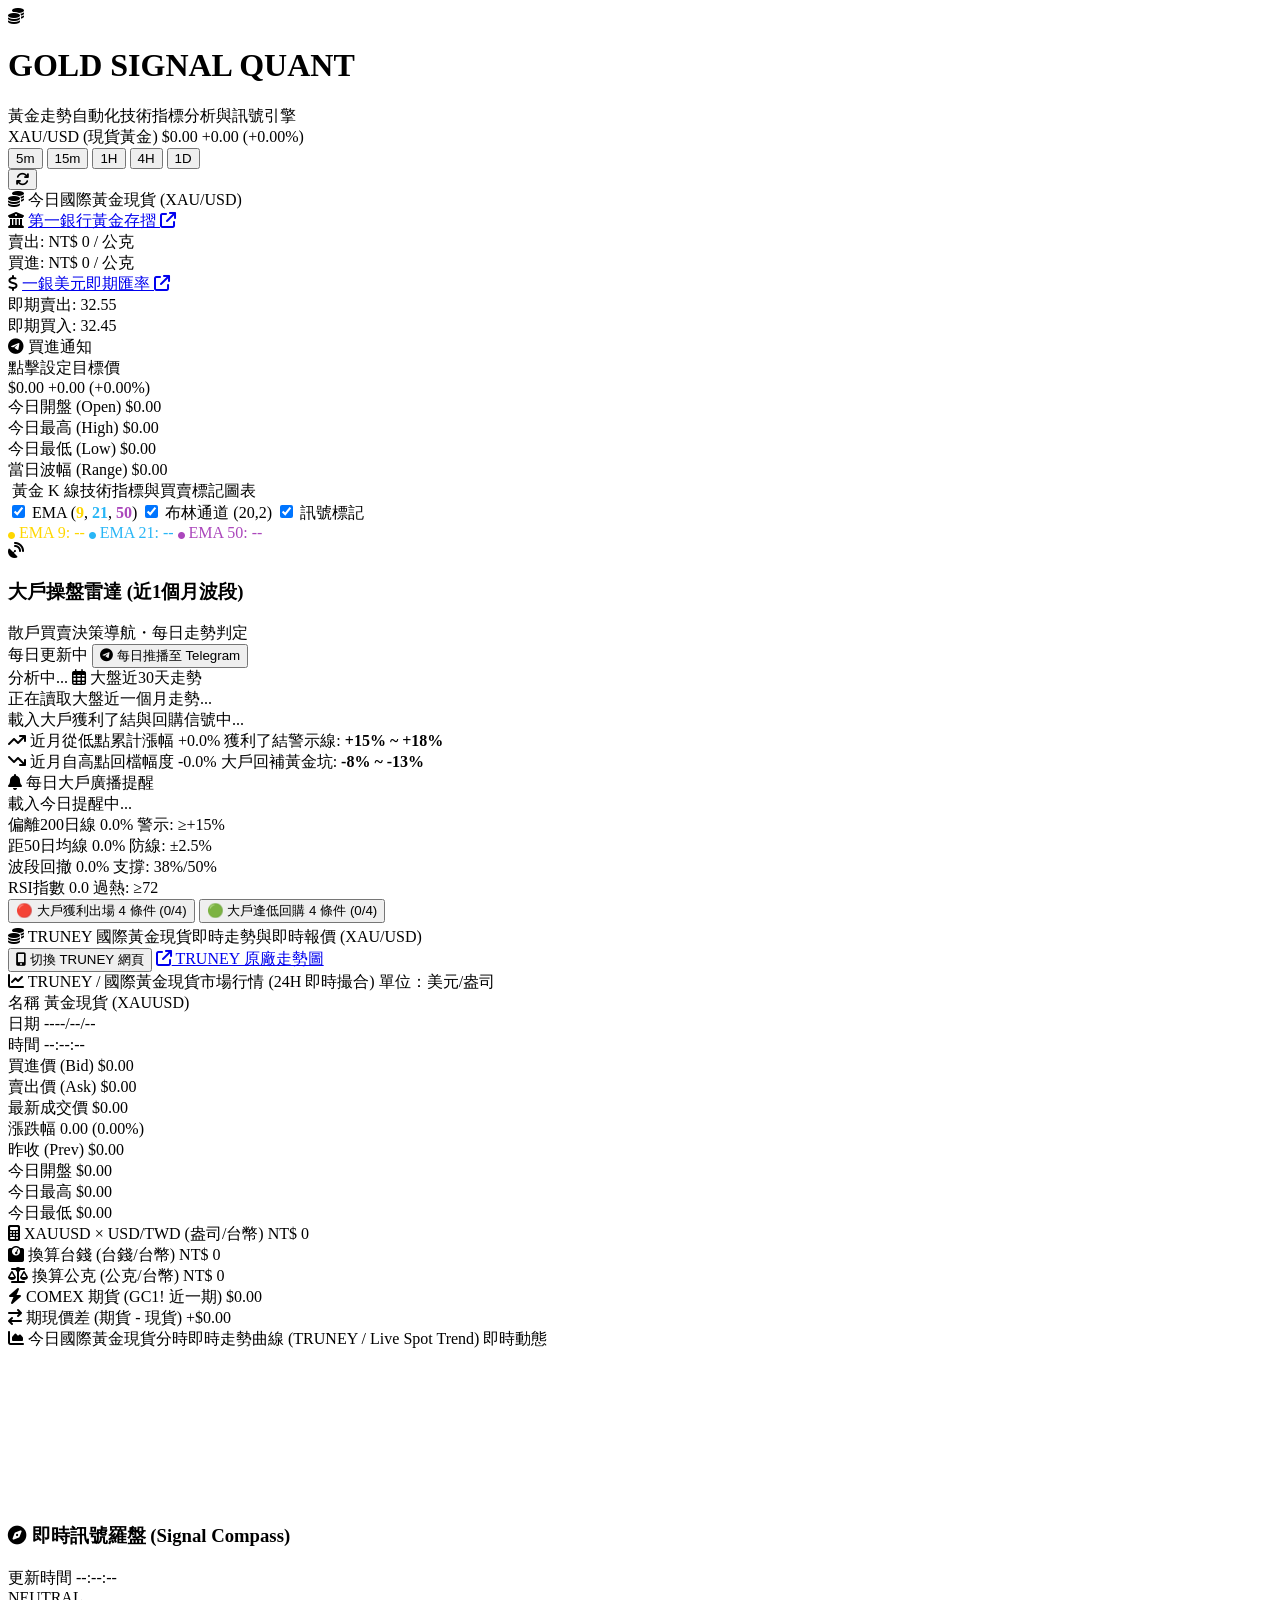
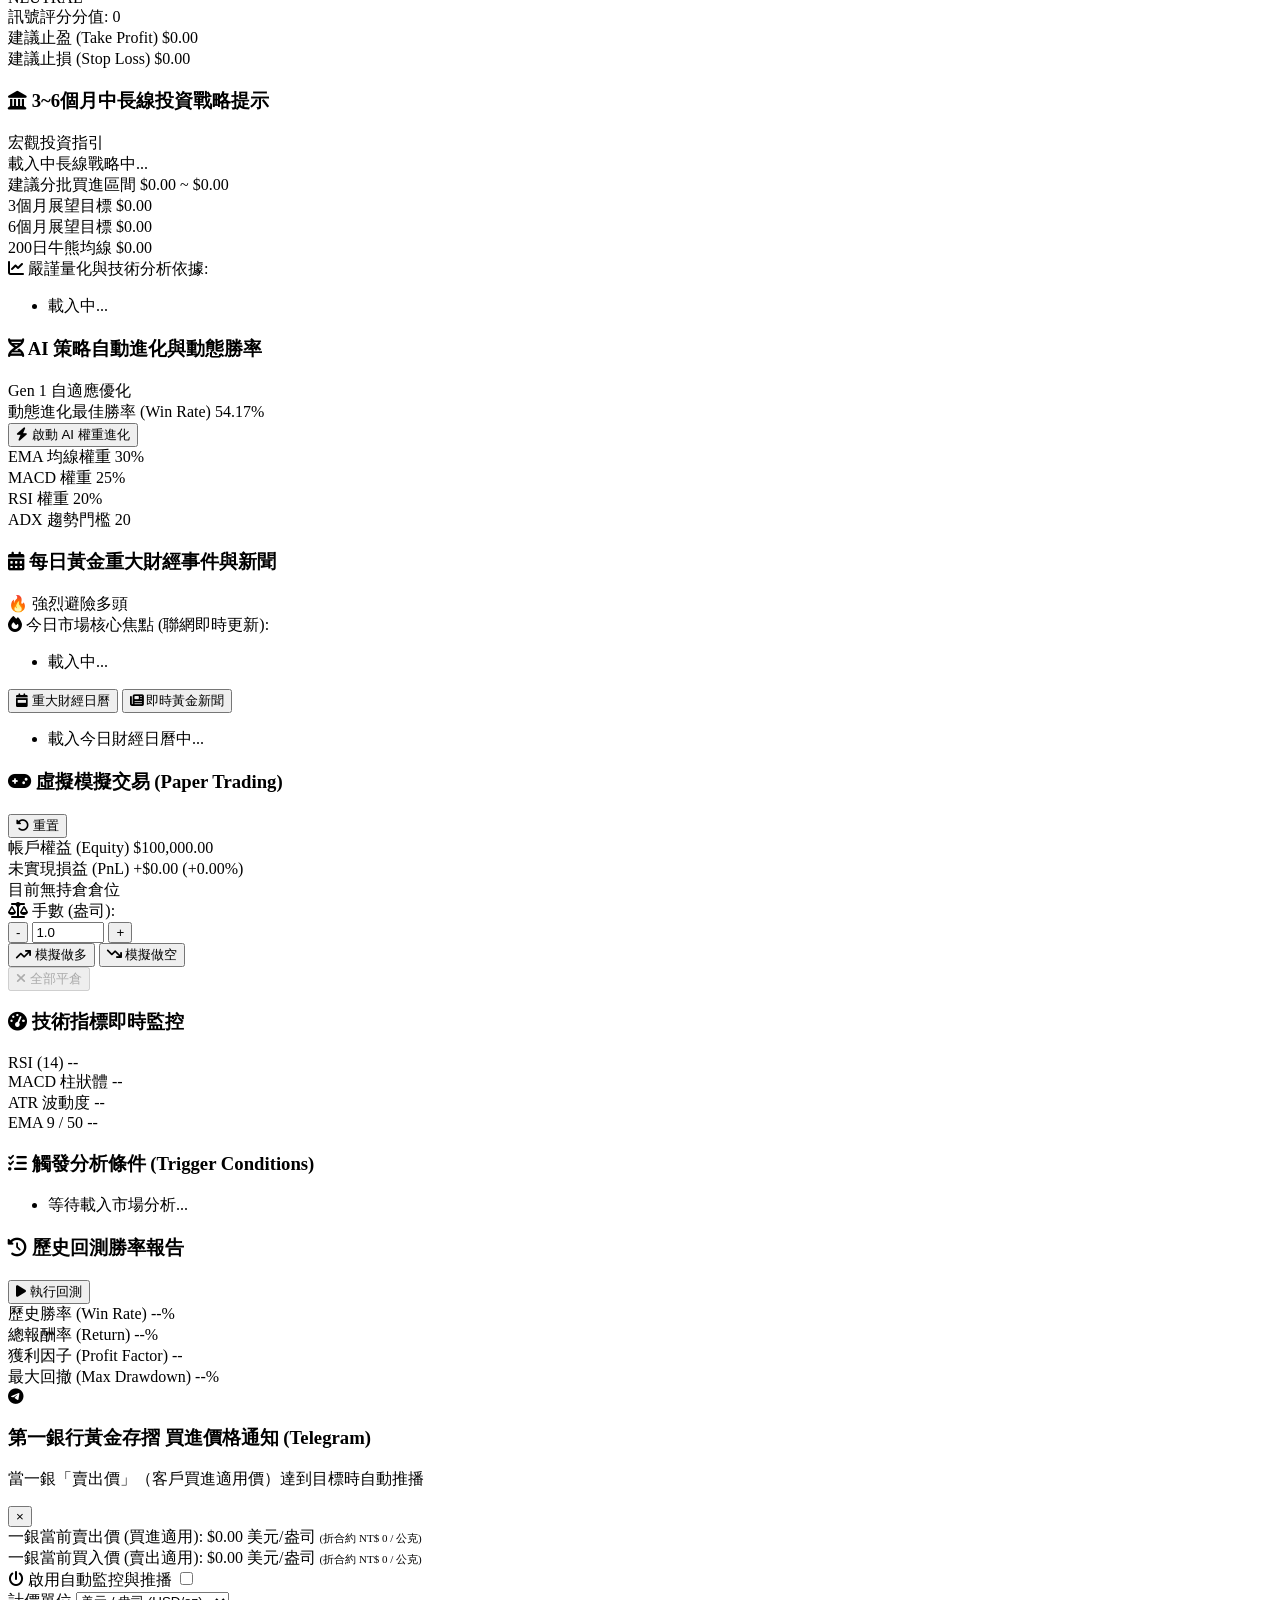
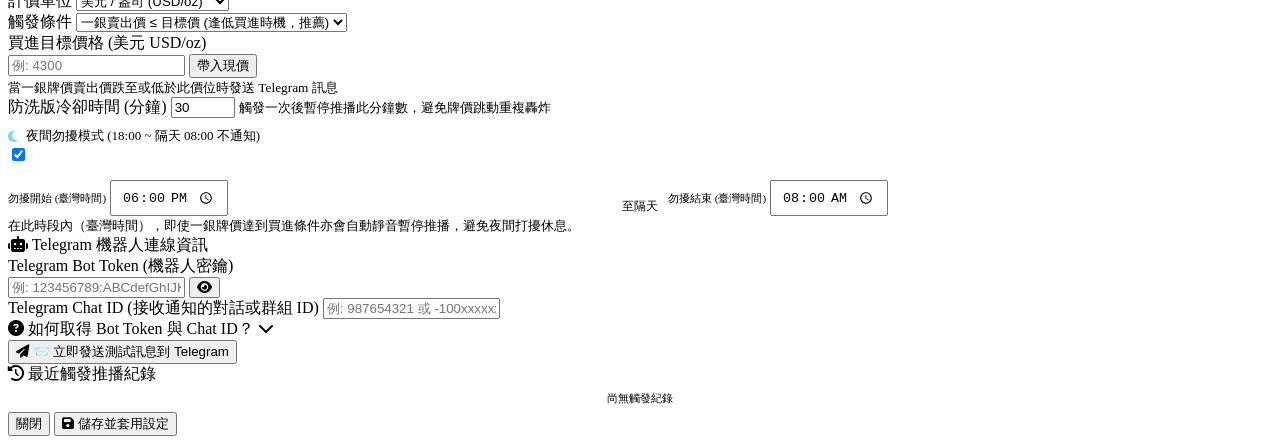
==== commit 41379dff: "style: 優化排版，將大戶操盤雷達移至左側主區域並升級為雙欄寬版卡片，平衡兩側視覺比例" ====
--- a/public/index.html
+++ b/public/index.html
@@ -195,6 +195,123 @@
                     <div id="candleChartContainer" class="chart-box"></div>
                 </div>
 
+                <!-- Institutional Whale Wave & Decision Radar Card (大戶獲利了結 / 逢低回購波段雷達 - 移至左側寬版) -->
+                <div class="card whale-card wide-layout" id="whaleRadarCard">
+                    <div class="card-header whale-wide-header">
+                        <div class="card-title-flex">
+                            <i class="fa-solid fa-satellite-dish whale-radar-icon"></i>
+                            <div>
+                                <h3 class="whale-title">大戶操盤雷達 (近1個月波段)</h3>
+                                <span class="whale-sub-title">散戶買賣決策導航・每日走勢判定</span>
+                            </div>
+                        </div>
+                        <div class="whale-header-badges">
+                            <span id="whaleDateBadge" class="whale-badge-date">每日更新中</span>
+                            <button id="btnSendWhaleTelegram" class="btn-xs btn-tg-mini" title="將今日大戶雷達分析立即推播至 Telegram">
+                                <i class="fa-brands fa-telegram"></i> 每日推播至 Telegram
+                            </button>
+                        </div>
+                    </div>
+
+                    <!-- Wide 2-Column Responsive Layout -->
+                    <div class="whale-wide-grid">
+                        <!-- Left Column: Big Decision Box + Wave Meters + Daily Toast -->
+                        <div class="whale-col-left">
+                            <!-- 1. Super Clear Decision Box (大白話1秒看懂買或賣) -->
+                            <div id="whaleDecisionBox" class="whale-decision-box neutral">
+                                <div class="whale-decision-top">
+                                    <span class="whale-signal-tag" id="whaleSignalTag">分析中...</span>
+                                    <span class="whale-period-tag"><i class="fa-regular fa-calendar-days"></i> 大盤近30天走勢</span>
+                                </div>
+                                <div id="whaleHeadlineText" class="whale-headline">正在讀取大盤近一個月走勢...</div>
+                                <div id="whaleAdviceText" class="whale-advice-body">載入大戶獲利了結與回購信號中...</div>
+                            </div>
+
+                            <!-- 2. One-Month Wave Progress & Meters (近一個月波段數據量化) -->
+                            <div class="whale-metrics-grid">
+                                <div class="wm-card">
+                                    <span class="wm-lbl"><i class="fa-solid fa-arrow-trend-up"></i> 近月從低點累計漲幅</span>
+                                    <span id="wmGainLow" class="wm-val bullish">+0.0%</span>
+                                    <span class="wm-hint">獲利了結警示線: <b>+15% ~ +18%</b></span>
+                                    <div class="wm-bar-track">
+                                        <div id="wmGainBar" class="wm-bar-fill red" style="width: 0%;"></div>
+                                    </div>
+                                </div>
+                                <div class="wm-card">
+                                    <span class="wm-lbl"><i class="fa-solid fa-arrow-trend-down"></i> 近月自高點回檔幅度</span>
+                                    <span id="wmDropHigh" class="wm-val bearish">-0.0%</span>
+                                    <span class="wm-hint">大戶回補黃金坑: <b>-8% ~ -13%</b></span>
+                                    <div class="wm-bar-track">
+                                        <div id="wmDropBar" class="wm-bar-fill green" style="width: 0%;"></div>
+                                    </div>
+                                </div>
+                            </div>
+
+                            <!-- 5. Daily Push Alert Toast / Banner -->
+                            <div class="whale-daily-toast">
+                                <div class="w-toast-header">
+                                    <i class="fa-solid fa-bell gold-icon"></i>
+                                    <span>每日大戶廣播提醒</span>
+                                </div>
+                                <div id="whaleToastText" class="w-toast-text">載入今日提醒中...</div>
+                            </div>
+                        </div>
+
+                        <!-- Right Column: 4 Anchors + Criteria Checklists -->
+                        <div class="whale-col-right">
+                            <!-- 3. Key Indicator Anchors (乖離率、均線與回撤) -->
+                            <div class="whale-anchors-row">
+                                <div class="wa-item">
+                                    <span class="wa-lbl">偏離200日線</span>
+                                    <span id="waBias200" class="wa-val">0.0%</span>
+                                    <span class="wa-sub">警示: ≥+15%</span>
+                                </div>
+                                <div class="wa-item">
+                                    <span class="wa-lbl">距50日均線</span>
+                                    <span id="waDist50" class="wa-val">0.0%</span>
+                                    <span class="wa-sub">防線: ±2.5%</span>
+                                </div>
+                                <div class="wa-item">
+                                    <span class="wa-lbl">波段回撤</span>
+                                    <span id="waFibRet" class="wa-val">0.0%</span>
+                                    <span class="wa-sub">支撐: 38%/50%</span>
+                                </div>
+                                <div class="wa-item">
+                                    <span class="wa-lbl">RSI指數</span>
+                                    <span id="waRsi" class="wa-val">0.0</span>
+                                    <span class="wa-sub">過熱: ≥72</span>
+                                </div>
+                            </div>
+
+                            <!-- 4. Interactive Criteria Checklists (大戶出場 4 條件 vs 大戶回購 4 條件) -->
+                            <div class="whale-tabs-wrap">
+                                <div class="whale-tabs-nav">
+                                    <button id="tabBtnSell" class="w-tab-btn active" type="button">
+                                        🔴 大戶獲利出場 4 條件 (<span id="sellScoreBadge">0/4</span>)
+                                    </button>
+                                    <button id="tabBtnBuy" class="w-tab-btn" type="button">
+                                        🟢 大戶逢低回購 4 條件 (<span id="buyScoreBadge">0/4</span>)
+                                    </button>
+                                </div>
+
+                                <!-- Sell Criteria Content -->
+                                <div id="sellCriteriaTab" class="w-tab-content active">
+                                    <div class="w-checklist" id="sellChecklistContainer">
+                                        <!-- Populated dynamically -->
+                                    </div>
+                                </div>
+
+                                <!-- Buy Criteria Content -->
+                                <div id="buyCriteriaTab" class="w-tab-content">
+                                    <div class="w-checklist" id="buyChecklistContainer">
+                                        <!-- Populated dynamically -->
+                                    </div>
+                                </div>
+                            </div>
+                        </div>
+                    </div>
+                </div>
+
                 <div class="panel-header fb-panel-header" style="margin-top: 4px;">
                     <div class="panel-title">
                         <i class="fa-solid fa-coins gold-icon"></i>
@@ -341,114 +458,6 @@
                             <span class="sl-label">建議止損 (Stop Loss)</span>
                             <span id="slPrice" class="sl-value">$0.00</span>
                         </div>
-                    </div>
-                </div>
-
-                <!-- Institutional Whale Wave & Decision Radar Card (大戶獲利了結 / 逢低回購波段雷達) -->
-                <div class="card whale-card" id="whaleRadarCard">
-                    <div class="card-header">
-                        <div class="card-title-flex">
-                            <i class="fa-solid fa-satellite-dish whale-radar-icon"></i>
-                            <div>
-                                <h3 class="whale-title">大戶操盤雷達 (近1個月波段)</h3>
-                                <span class="whale-sub-title">散戶買賣決策導航・每日走勢判定</span>
-                            </div>
-                        </div>
-                        <div class="whale-header-badges">
-                            <span id="whaleDateBadge" class="whale-badge-date">每日更新中</span>
-                            <button id="btnSendWhaleTelegram" class="btn-xs btn-tg-mini" title="將今日大戶雷達分析立即推播至 Telegram">
-                                <i class="fa-brands fa-telegram"></i> 每日推播
-                            </button>
-                        </div>
-                    </div>
-
-                    <!-- 1. Super Clear Decision Box (大白話1秒看懂買或賣) -->
-                    <div id="whaleDecisionBox" class="whale-decision-box neutral">
-                        <div class="whale-decision-top">
-                            <span class="whale-signal-tag" id="whaleSignalTag">分析中...</span>
-                            <span class="whale-period-tag"><i class="fa-regular fa-calendar-days"></i> 大盤近30天走勢</span>
-                        </div>
-                        <div id="whaleHeadlineText" class="whale-headline">正在讀取大盤近一個月走勢...</div>
-                        <div id="whaleAdviceText" class="whale-advice-body">載入大戶獲利了結與回購信號中...</div>
-                    </div>
-
-                    <!-- 2. One-Month Wave Progress & Meters (近一個月波段數據量化) -->
-                    <div class="whale-metrics-grid">
-                        <div class="wm-card">
-                            <span class="wm-lbl"><i class="fa-solid fa-arrow-trend-up"></i> 近月從低點累計漲幅</span>
-                            <span id="wmGainLow" class="wm-val bullish">+0.0%</span>
-                            <span class="wm-hint">獲利了結警示線: <b>+15% ~ +18%</b></span>
-                            <div class="wm-bar-track">
-                                <div id="wmGainBar" class="wm-bar-fill red" style="width: 0%;"></div>
-                            </div>
-                        </div>
-                        <div class="wm-card">
-                            <span class="wm-lbl"><i class="fa-solid fa-arrow-trend-down"></i> 近月自高點回檔幅度</span>
-                            <span id="wmDropHigh" class="wm-val bearish">-0.0%</span>
-                            <span class="wm-hint">大戶回補黃金坑: <b>-8% ~ -13%</b></span>
-                            <div class="wm-bar-track">
-                                <div id="wmDropBar" class="wm-bar-fill green" style="width: 0%;"></div>
-                            </div>
-                        </div>
-                    </div>
-
-                    <!-- 3. Key Indicator Anchors (乖離率、均線與回撤) -->
-                    <div class="whale-anchors-row">
-                        <div class="wa-item">
-                            <span class="wa-lbl">偏離200日線</span>
-                            <span id="waBias200" class="wa-val">0.0%</span>
-                            <span class="wa-sub">警示: ≥+15%</span>
-                        </div>
-                        <div class="wa-item">
-                            <span class="wa-lbl">距50日均線</span>
-                            <span id="waDist50" class="wa-val">0.0%</span>
-                            <span class="wa-sub">防線: ±2.5%</span>
-                        </div>
-                        <div class="wa-item">
-                            <span class="wa-lbl">波段回撤</span>
-                            <span id="waFibRet" class="wa-val">0.0%</span>
-                            <span class="wa-sub">支撐: 38%/50%</span>
-                        </div>
-                        <div class="wa-item">
-                            <span class="wa-lbl">RSI指數</span>
-                            <span id="waRsi" class="wa-val">0.0</span>
-                            <span class="wa-sub">過熱: ≥72</span>
-                        </div>
-                    </div>
-
-                    <!-- 4. Interactive Criteria Checklists (大戶出場 4 條件 vs 大戶回購 4 條件) -->
-                    <div class="whale-tabs-wrap">
-                        <div class="whale-tabs-nav">
-                            <button id="tabBtnSell" class="w-tab-btn active" type="button">
-                                🔴 大戶獲利出場 4 條件 (<span id="sellScoreBadge">0/4</span>)
-                            </button>
-                            <button id="tabBtnBuy" class="w-tab-btn" type="button">
-                                🟢 大戶逢低回購 4 條件 (<span id="buyScoreBadge">0/4</span>)
-                            </button>
-                        </div>
-
-                        <!-- Sell Criteria Content -->
-                        <div id="sellCriteriaTab" class="w-tab-content active">
-                            <div class="w-checklist" id="sellChecklistContainer">
-                                <!-- Populated dynamically -->
-                            </div>
-                        </div>
-
-                        <!-- Buy Criteria Content -->
-                        <div id="buyCriteriaTab" class="w-tab-content">
-                            <div class="w-checklist" id="buyChecklistContainer">
-                                <!-- Populated dynamically -->
-                            </div>
-                        </div>
-                    </div>
-
-                    <!-- 5. Daily Push Alert Toast / Banner -->
-                    <div class="whale-daily-toast">
-                        <div class="w-toast-header">
-                            <i class="fa-solid fa-bell gold-icon"></i>
-                            <span>每日大戶廣播提醒</span>
-                        </div>
-                        <div id="whaleToastText" class="w-toast-text">載入今日提醒中...</div>
                     </div>
                 </div>
 
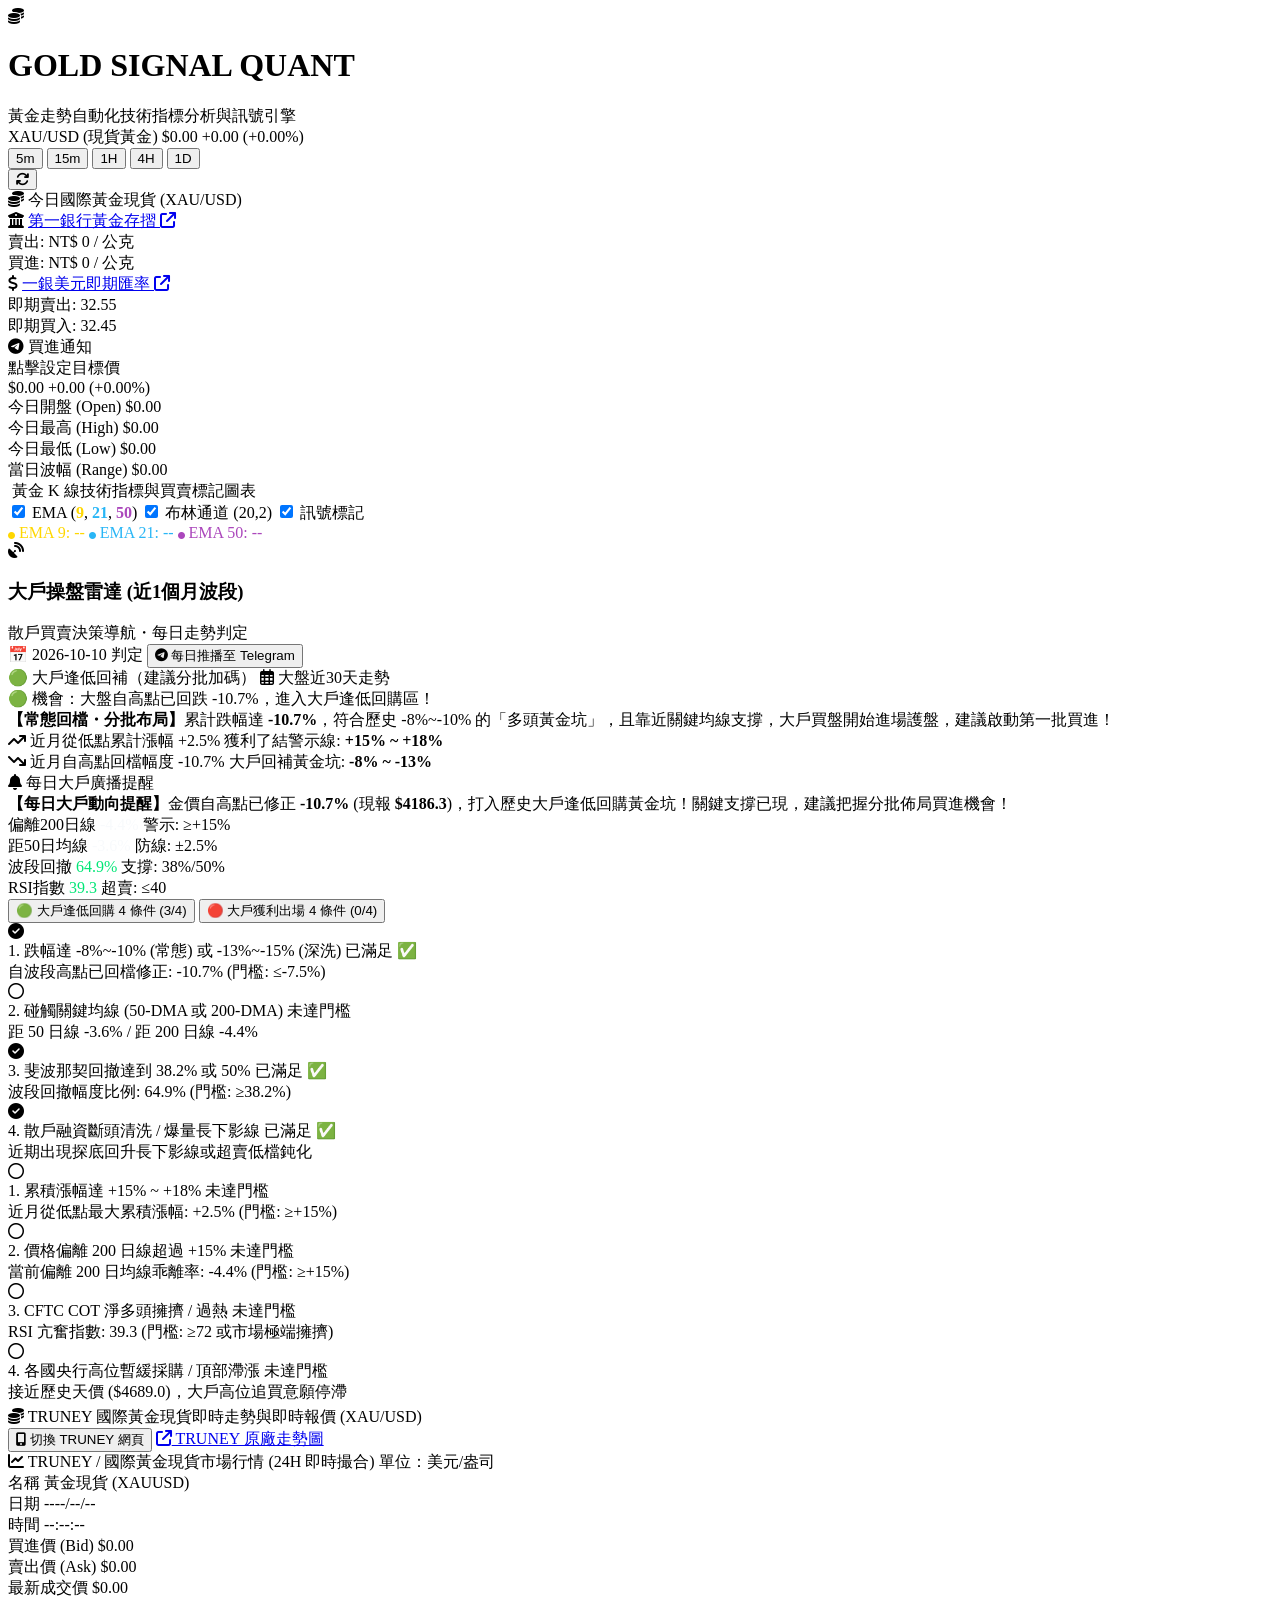
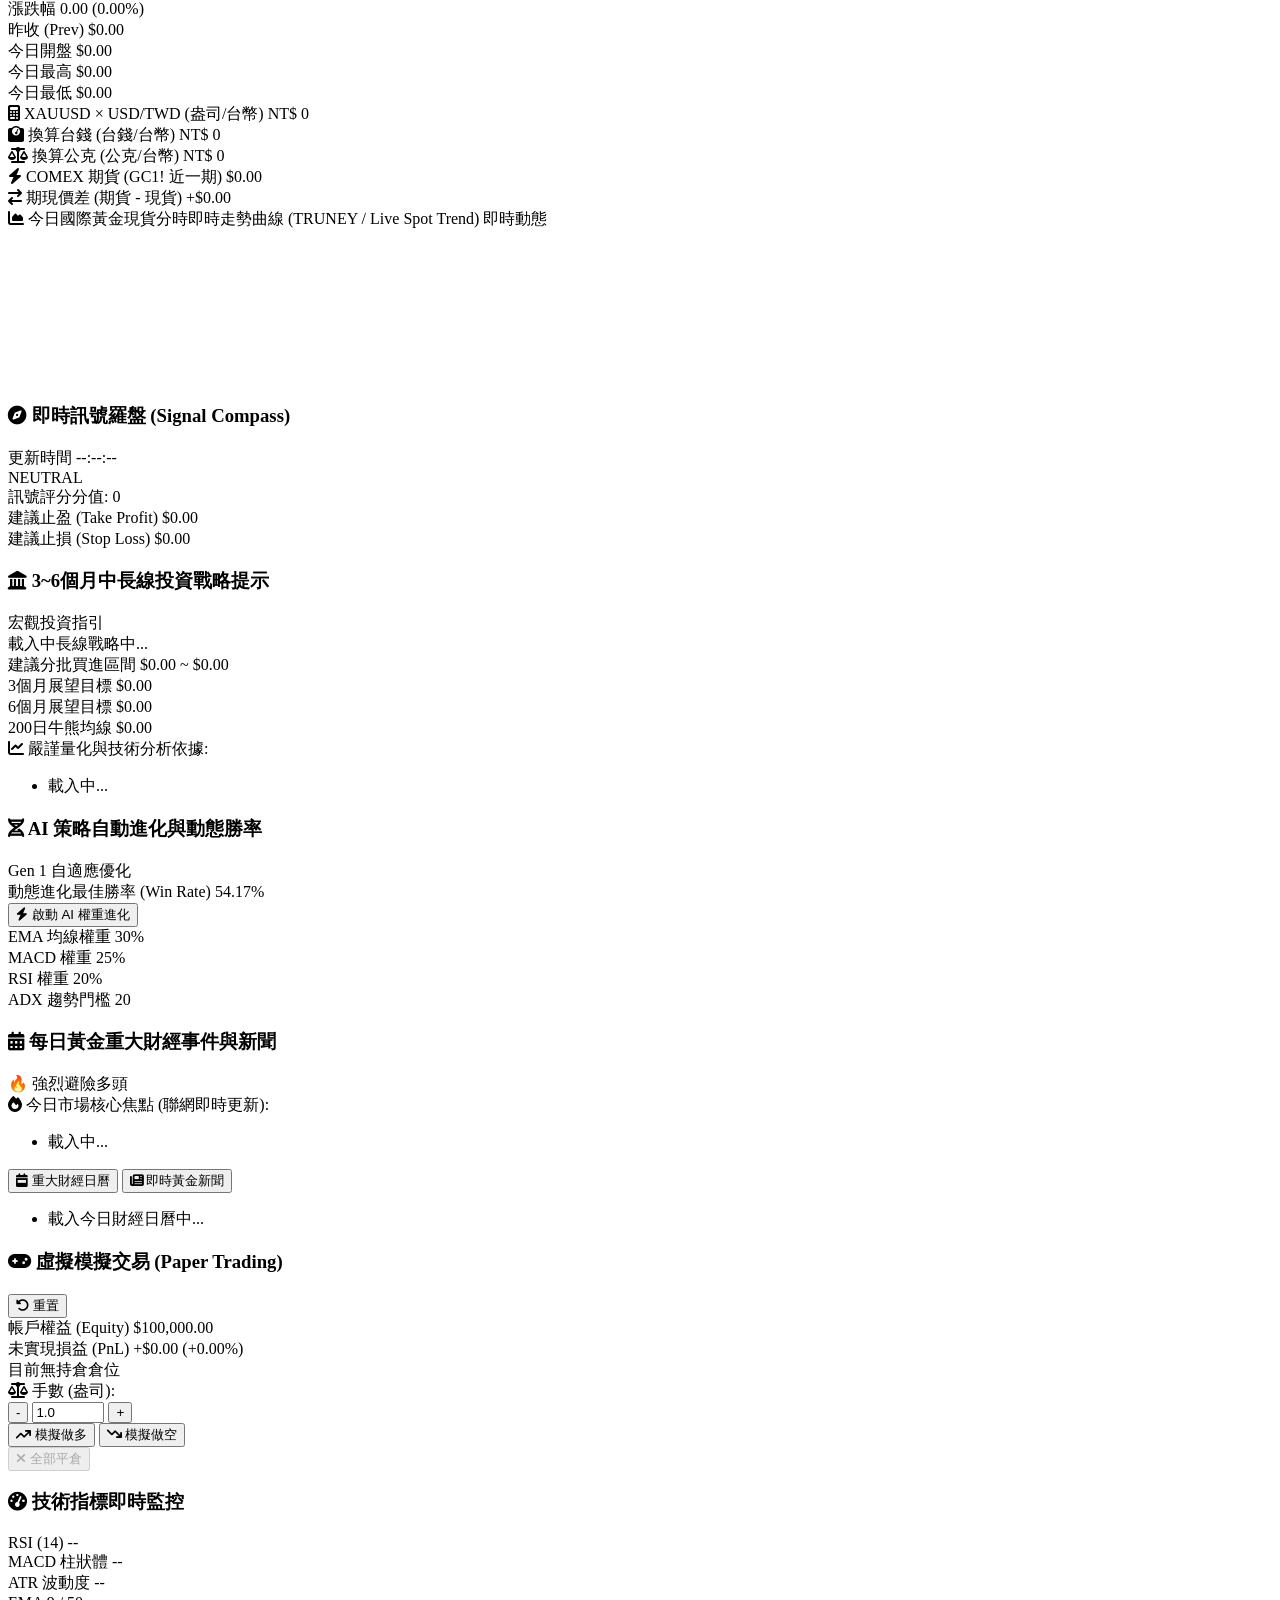
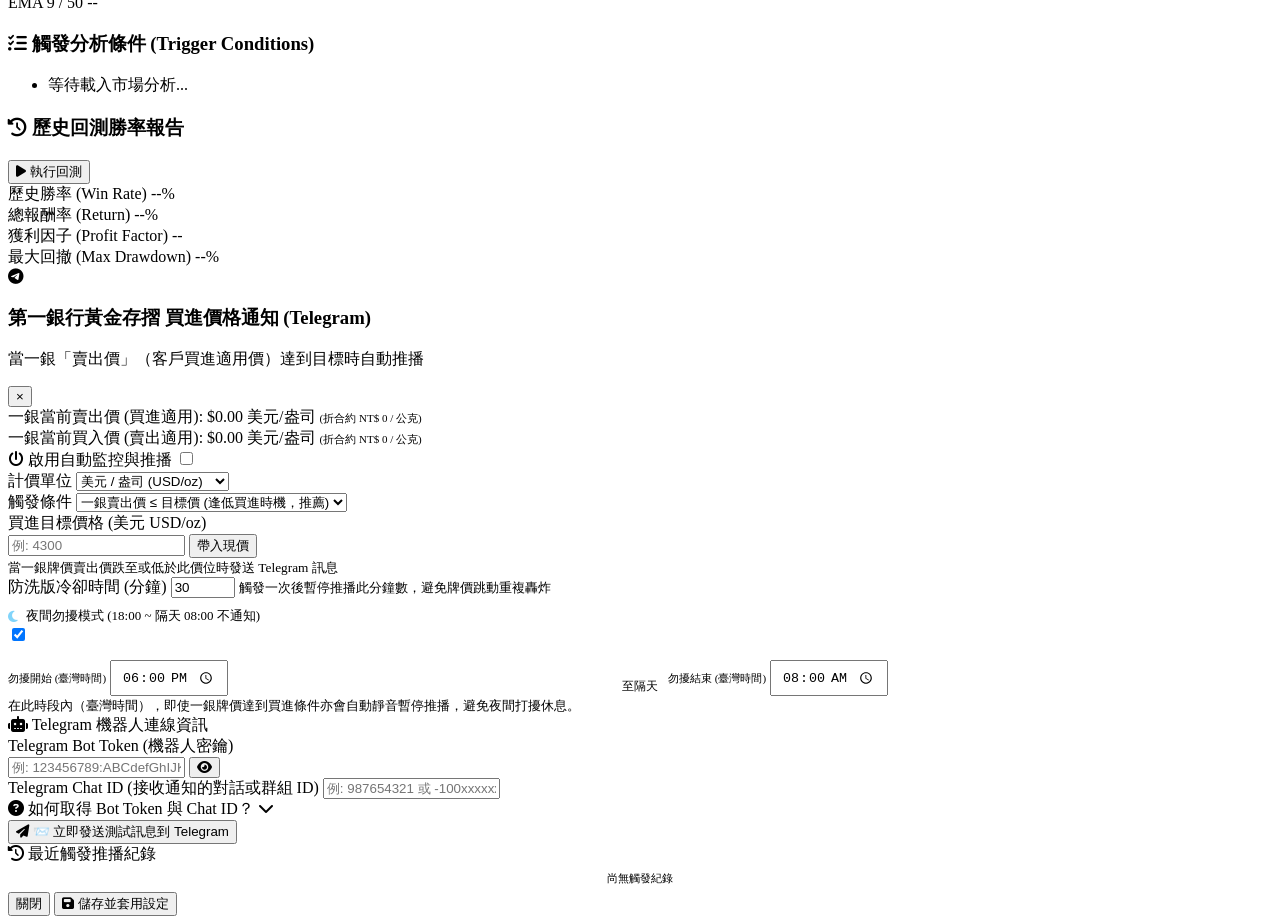
==== commit 32e0da3c: "style: 升級大戶操盤雷達高對比配色與層次，重點高亮醒目" ====
--- a/public/index.html
+++ b/public/index.html
@@ -196,7 +196,7 @@
                 </div>
 
                 <!-- Institutional Whale Wave & Decision Radar Card (大戶獲利了結 / 逢低回購波段雷達 - 移至左側寬版) -->
-                <div class="card whale-card wide-layout" id="whaleRadarCard">
+                <div class="card whale-card wide-layout alert-buy" id="whaleRadarCard">
                     <div class="card-header whale-wide-header">
                         <div class="card-title-flex">
                             <i class="fa-solid fa-satellite-dish whale-radar-icon"></i>
@@ -206,7 +206,7 @@
                             </div>
                         </div>
                         <div class="whale-header-badges">
-                            <span id="whaleDateBadge" class="whale-badge-date">每日更新中</span>
+                            <span id="whaleDateBadge" class="whale-badge-date">📅 2026-10-10 判定</span>
                             <button id="btnSendWhaleTelegram" class="btn-xs btn-tg-mini" title="將今日大戶雷達分析立即推播至 Telegram">
                                 <i class="fa-brands fa-telegram"></i> 每日推播至 Telegram
                             </button>
@@ -218,31 +218,31 @@
                         <!-- Left Column: Big Decision Box + Wave Meters + Daily Toast -->
                         <div class="whale-col-left">
                             <!-- 1. Super Clear Decision Box (大白話1秒看懂買或賣) -->
-                            <div id="whaleDecisionBox" class="whale-decision-box neutral">
+                            <div id="whaleDecisionBox" class="whale-decision-box buy">
                                 <div class="whale-decision-top">
-                                    <span class="whale-signal-tag" id="whaleSignalTag">分析中...</span>
+                                    <span class="whale-signal-tag" id="whaleSignalTag">🟢 大戶逢低回補（建議分批加碼）</span>
                                     <span class="whale-period-tag"><i class="fa-regular fa-calendar-days"></i> 大盤近30天走勢</span>
                                 </div>
-                                <div id="whaleHeadlineText" class="whale-headline">正在讀取大盤近一個月走勢...</div>
-                                <div id="whaleAdviceText" class="whale-advice-body">載入大戶獲利了結與回購信號中...</div>
+                                <div id="whaleHeadlineText" class="whale-headline">🟢 機會：大盤自高點已回跌 -10.7%，進入大戶逢低回購區！</div>
+                                <div id="whaleAdviceText" class="whale-advice-body"><b class="hl-gold">【常態回檔・分批布局】</b>累計跌幅達 <b class="hl-green">-10.7%</b>，符合歷史 -8%~-10% 的「多頭黃金坑」，且靠近關鍵均線支撐，大戶買盤開始進場護盤，建議啟動<span class="hl-badge-green">第一批買進</span>！</div>
                             </div>
 
                             <!-- 2. One-Month Wave Progress & Meters (近一個月波段數據量化) -->
                             <div class="whale-metrics-grid">
                                 <div class="wm-card">
                                     <span class="wm-lbl"><i class="fa-solid fa-arrow-trend-up"></i> 近月從低點累計漲幅</span>
-                                    <span id="wmGainLow" class="wm-val bullish">+0.0%</span>
+                                    <span id="wmGainLow" class="wm-val bullish">+2.5%</span>
                                     <span class="wm-hint">獲利了結警示線: <b>+15% ~ +18%</b></span>
                                     <div class="wm-bar-track">
-                                        <div id="wmGainBar" class="wm-bar-fill red" style="width: 0%;"></div>
+                                        <div id="wmGainBar" class="wm-bar-fill red" style="width: 12.5%;"></div>
                                     </div>
                                 </div>
                                 <div class="wm-card">
                                     <span class="wm-lbl"><i class="fa-solid fa-arrow-trend-down"></i> 近月自高點回檔幅度</span>
-                                    <span id="wmDropHigh" class="wm-val bearish">-0.0%</span>
+                                    <span id="wmDropHigh" class="wm-val bearish">-10.7%</span>
                                     <span class="wm-hint">大戶回補黃金坑: <b>-8% ~ -13%</b></span>
                                     <div class="wm-bar-track">
-                                        <div id="wmDropBar" class="wm-bar-fill green" style="width: 0%;"></div>
+                                        <div id="wmDropBar" class="wm-bar-fill green" style="width: 59.5%;"></div>
                                     </div>
                                 </div>
                             </div>
@@ -253,7 +253,7 @@
                                     <i class="fa-solid fa-bell gold-icon"></i>
                                     <span>每日大戶廣播提醒</span>
                                 </div>
-                                <div id="whaleToastText" class="w-toast-text">載入今日提醒中...</div>
+                                <div id="whaleToastText" class="w-toast-text"><b class="hl-green">【每日大戶動向提醒】</b>金價自高點已修正 <b class="hl-green">-10.7%</b> (現報 <b class="hl-gold">$4186.3</b>)，打入歷史大戶逢低回購黃金坑！關鍵支撐已現，建議把握分批佈局買進機會！</div>
                             </div>
                         </div>
 
@@ -263,48 +263,126 @@
                             <div class="whale-anchors-row">
                                 <div class="wa-item">
                                     <span class="wa-lbl">偏離200日線</span>
-                                    <span id="waBias200" class="wa-val">0.0%</span>
+                                    <span id="waBias200" class="wa-val" style="color: #F8FAFC;">-4.4%</span>
                                     <span class="wa-sub">警示: ≥+15%</span>
                                 </div>
                                 <div class="wa-item">
                                     <span class="wa-lbl">距50日均線</span>
-                                    <span id="waDist50" class="wa-val">0.0%</span>
+                                    <span id="waDist50" class="wa-val" style="color: #F8FAFC;">-3.6%</span>
                                     <span class="wa-sub">防線: ±2.5%</span>
                                 </div>
                                 <div class="wa-item">
                                     <span class="wa-lbl">波段回撤</span>
-                                    <span id="waFibRet" class="wa-val">0.0%</span>
+                                    <span id="waFibRet" class="wa-val" style="color: #00E676;">64.9%</span>
                                     <span class="wa-sub">支撐: 38%/50%</span>
                                 </div>
                                 <div class="wa-item">
                                     <span class="wa-lbl">RSI指數</span>
-                                    <span id="waRsi" class="wa-val">0.0</span>
-                                    <span class="wa-sub">過熱: ≥72</span>
+                                    <span id="waRsi" class="wa-val" style="color: #00E676;">39.3</span>
+                                    <span class="wa-sub">超賣: ≤40</span>
                                 </div>
                             </div>
 
                             <!-- 4. Interactive Criteria Checklists (大戶出場 4 條件 vs 大戶回購 4 條件) -->
                             <div class="whale-tabs-wrap">
                                 <div class="whale-tabs-nav">
-                                    <button id="tabBtnSell" class="w-tab-btn active" type="button">
+                                    <button id="tabBtnBuy" class="w-tab-btn active" type="button">
+                                        🟢 大戶逢低回購 4 條件 (<span id="buyScoreBadge">3/4</span>)
+                                    </button>
+                                    <button id="tabBtnSell" class="w-tab-btn" type="button">
                                         🔴 大戶獲利出場 4 條件 (<span id="sellScoreBadge">0/4</span>)
                                     </button>
-                                    <button id="tabBtnBuy" class="w-tab-btn" type="button">
-                                        🟢 大戶逢低回購 4 條件 (<span id="buyScoreBadge">0/4</span>)
-                                    </button>
+                                </div>
+
+                                <!-- Buy Criteria Content (Active by default for buy alert) -->
+                                <div id="buyCriteriaTab" class="w-tab-content active">
+                                    <div class="w-checklist" id="buyChecklistContainer">
+                                        <div class="w-check-item triggered">
+                                            <i class="fa-solid fa-circle-check w-check-icon active-buy"></i>
+                                            <div class="w-check-body">
+                                                <div class="w-check-title">
+                                                    <span>1. 跌幅達 -8%~-10% (常態) 或 -13%~-15% (深洗)</span>
+                                                    <span class="w-check-status-badge active-buy">已滿足 ✅</span>
+                                                </div>
+                                                <div class="w-check-desc">自波段高點已回檔修正: -10.7% (門檻: ≤-7.5%)</div>
+                                            </div>
+                                        </div>
+                                        <div class="w-check-item">
+                                            <i class="fa-regular fa-circle w-check-icon inactive"></i>
+                                            <div class="w-check-body">
+                                                <div class="w-check-title">
+                                                    <span>2. 碰觸關鍵均線 (50-DMA 或 200-DMA)</span>
+                                                    <span class="w-check-status-badge inactive">未達門檻</span>
+                                                </div>
+                                                <div class="w-check-desc">距 50 日線 -3.6% / 距 200 日線 -4.4%</div>
+                                            </div>
+                                        </div>
+                                        <div class="w-check-item triggered">
+                                            <i class="fa-solid fa-circle-check w-check-icon active-buy"></i>
+                                            <div class="w-check-body">
+                                                <div class="w-check-title">
+                                                    <span>3. 斐波那契回撤達到 38.2% 或 50%</span>
+                                                    <span class="w-check-status-badge active-buy">已滿足 ✅</span>
+                                                </div>
+                                                <div class="w-check-desc">波段回撤幅度比例: 64.9% (門檻: ≥38.2%)</div>
+                                            </div>
+                                        </div>
+                                        <div class="w-check-item triggered">
+                                            <i class="fa-solid fa-circle-check w-check-icon active-buy"></i>
+                                            <div class="w-check-body">
+                                                <div class="w-check-title">
+                                                    <span>4. 散戶融資斷頭清洗 / 爆量長下影線</span>
+                                                    <span class="w-check-status-badge active-buy">已滿足 ✅</span>
+                                                </div>
+                                                <div class="w-check-desc">近期出現探底回升長下影線或超賣低檔鈍化</div>
+                                            </div>
+                                        </div>
+                                    </div>
                                 </div>
 
                                 <!-- Sell Criteria Content -->
-                                <div id="sellCriteriaTab" class="w-tab-content active">
+                                <div id="sellCriteriaTab" class="w-tab-content">
                                     <div class="w-checklist" id="sellChecklistContainer">
-                                        <!-- Populated dynamically -->
-                                    </div>
-                                </div>
-
-                                <!-- Buy Criteria Content -->
-                                <div id="buyCriteriaTab" class="w-tab-content">
-                                    <div class="w-checklist" id="buyChecklistContainer">
-                                        <!-- Populated dynamically -->
+                                        <div class="w-check-item">
+                                            <i class="fa-regular fa-circle w-check-icon inactive"></i>
+                                            <div class="w-check-body">
+                                                <div class="w-check-title">
+                                                    <span>1. 累積漲幅達 +15% ~ +18%</span>
+                                                    <span class="w-check-status-badge inactive">未達門檻</span>
+                                                </div>
+                                                <div class="w-check-desc">近月從低點最大累積漲幅: +2.5% (門檻: ≥+15%)</div>
+                                            </div>
+                                        </div>
+                                        <div class="w-check-item">
+                                            <i class="fa-regular fa-circle w-check-icon inactive"></i>
+                                            <div class="w-check-body">
+                                                <div class="w-check-title">
+                                                    <span>2. 價格偏離 200 日線超過 +15%</span>
+                                                    <span class="w-check-status-badge inactive">未達門檻</span>
+                                                </div>
+                                                <div class="w-check-desc">當前偏離 200 日均線乖離率: -4.4% (門檻: ≥+15%)</div>
+                                            </div>
+                                        </div>
+                                        <div class="w-check-item">
+                                            <i class="fa-regular fa-circle w-check-icon inactive"></i>
+                                            <div class="w-check-body">
+                                                <div class="w-check-title">
+                                                    <span>3. CFTC COT 淨多頭擁擠 / 過熱</span>
+                                                    <span class="w-check-status-badge inactive">未達門檻</span>
+                                                </div>
+                                                <div class="w-check-desc">RSI 亢奮指數: 39.3 (門檻: ≥72 或市場極端擁擠)</div>
+                                            </div>
+                                        </div>
+                                        <div class="w-check-item">
+                                            <i class="fa-regular fa-circle w-check-icon inactive"></i>
+                                            <div class="w-check-body">
+                                                <div class="w-check-title">
+                                                    <span>4. 各國央行高位暫緩採購 / 頂部滯漲</span>
+                                                    <span class="w-check-status-badge inactive">未達門檻</span>
+                                                </div>
+                                                <div class="w-check-desc">接近歷史天價 ($4689.0)，大戶高位追買意願停滯</div>
+                                            </div>
+                                        </div>
                                     </div>
                                 </div>
                             </div>
